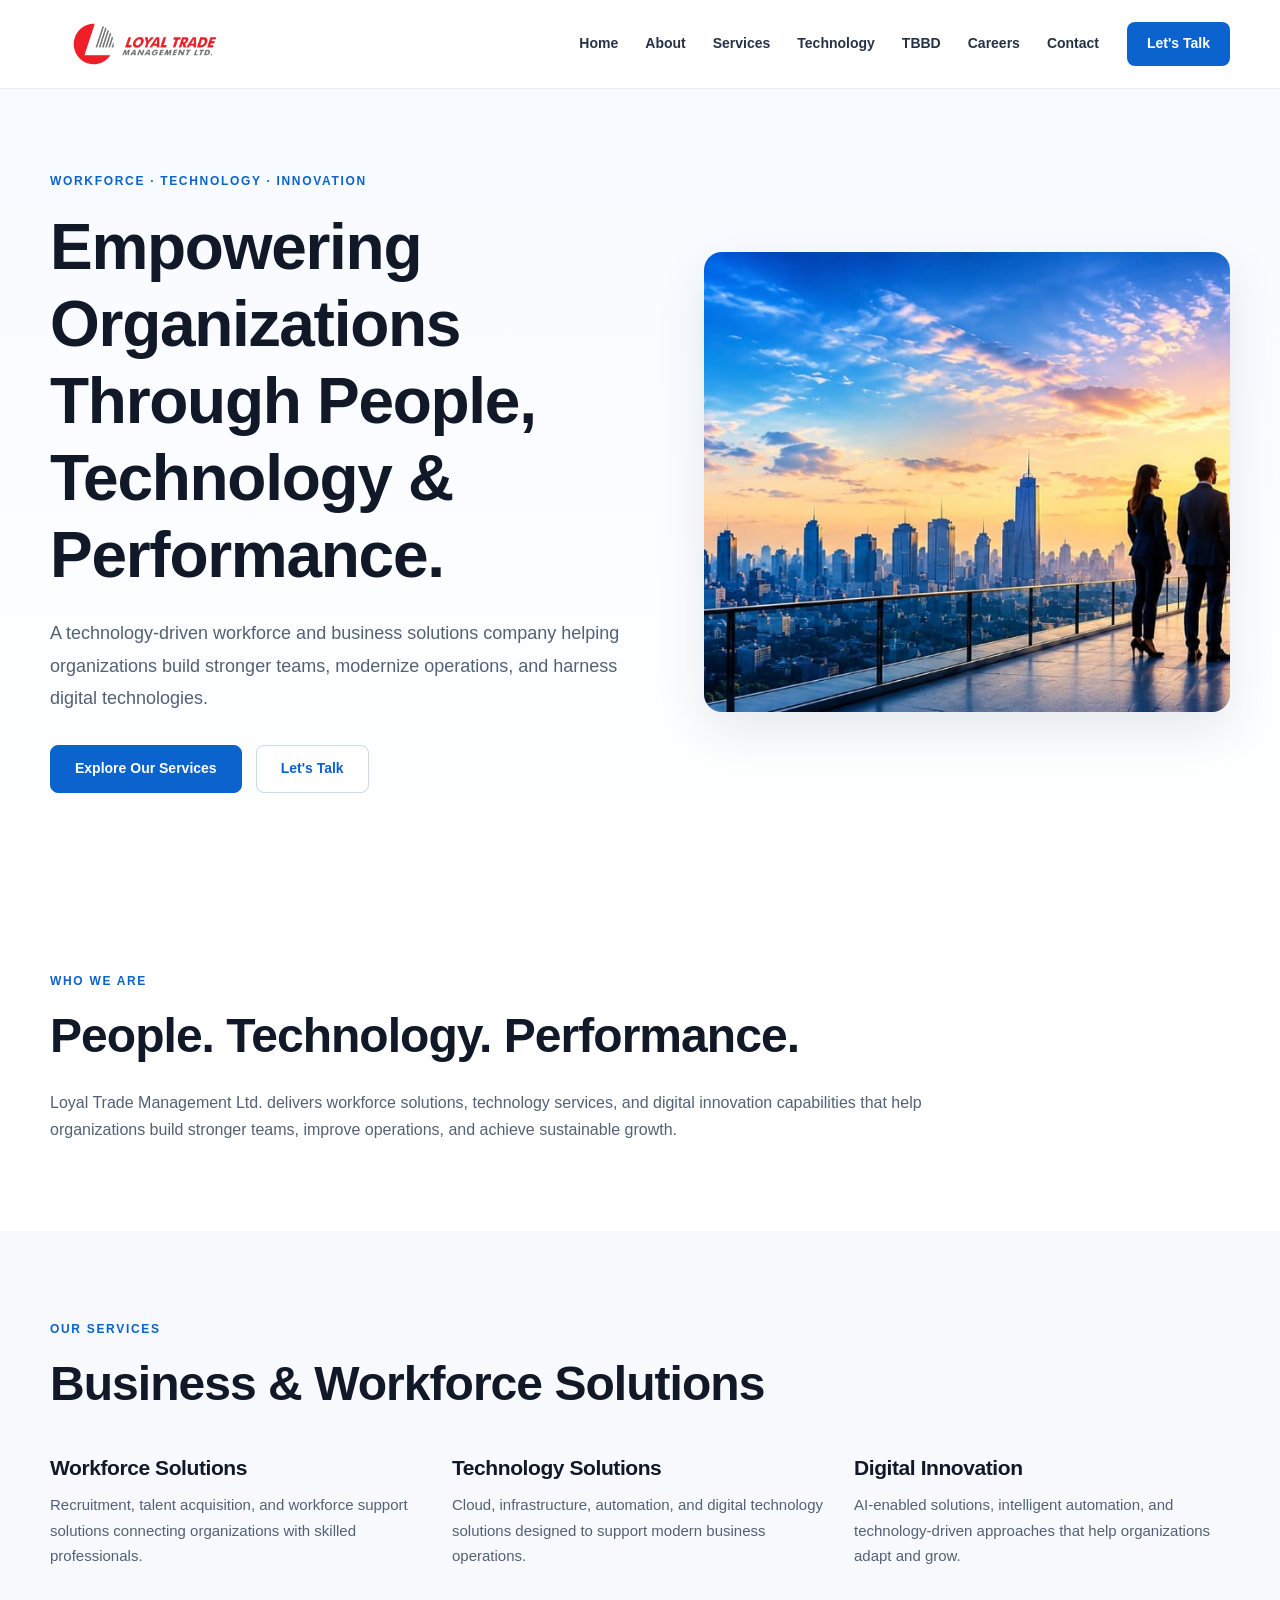
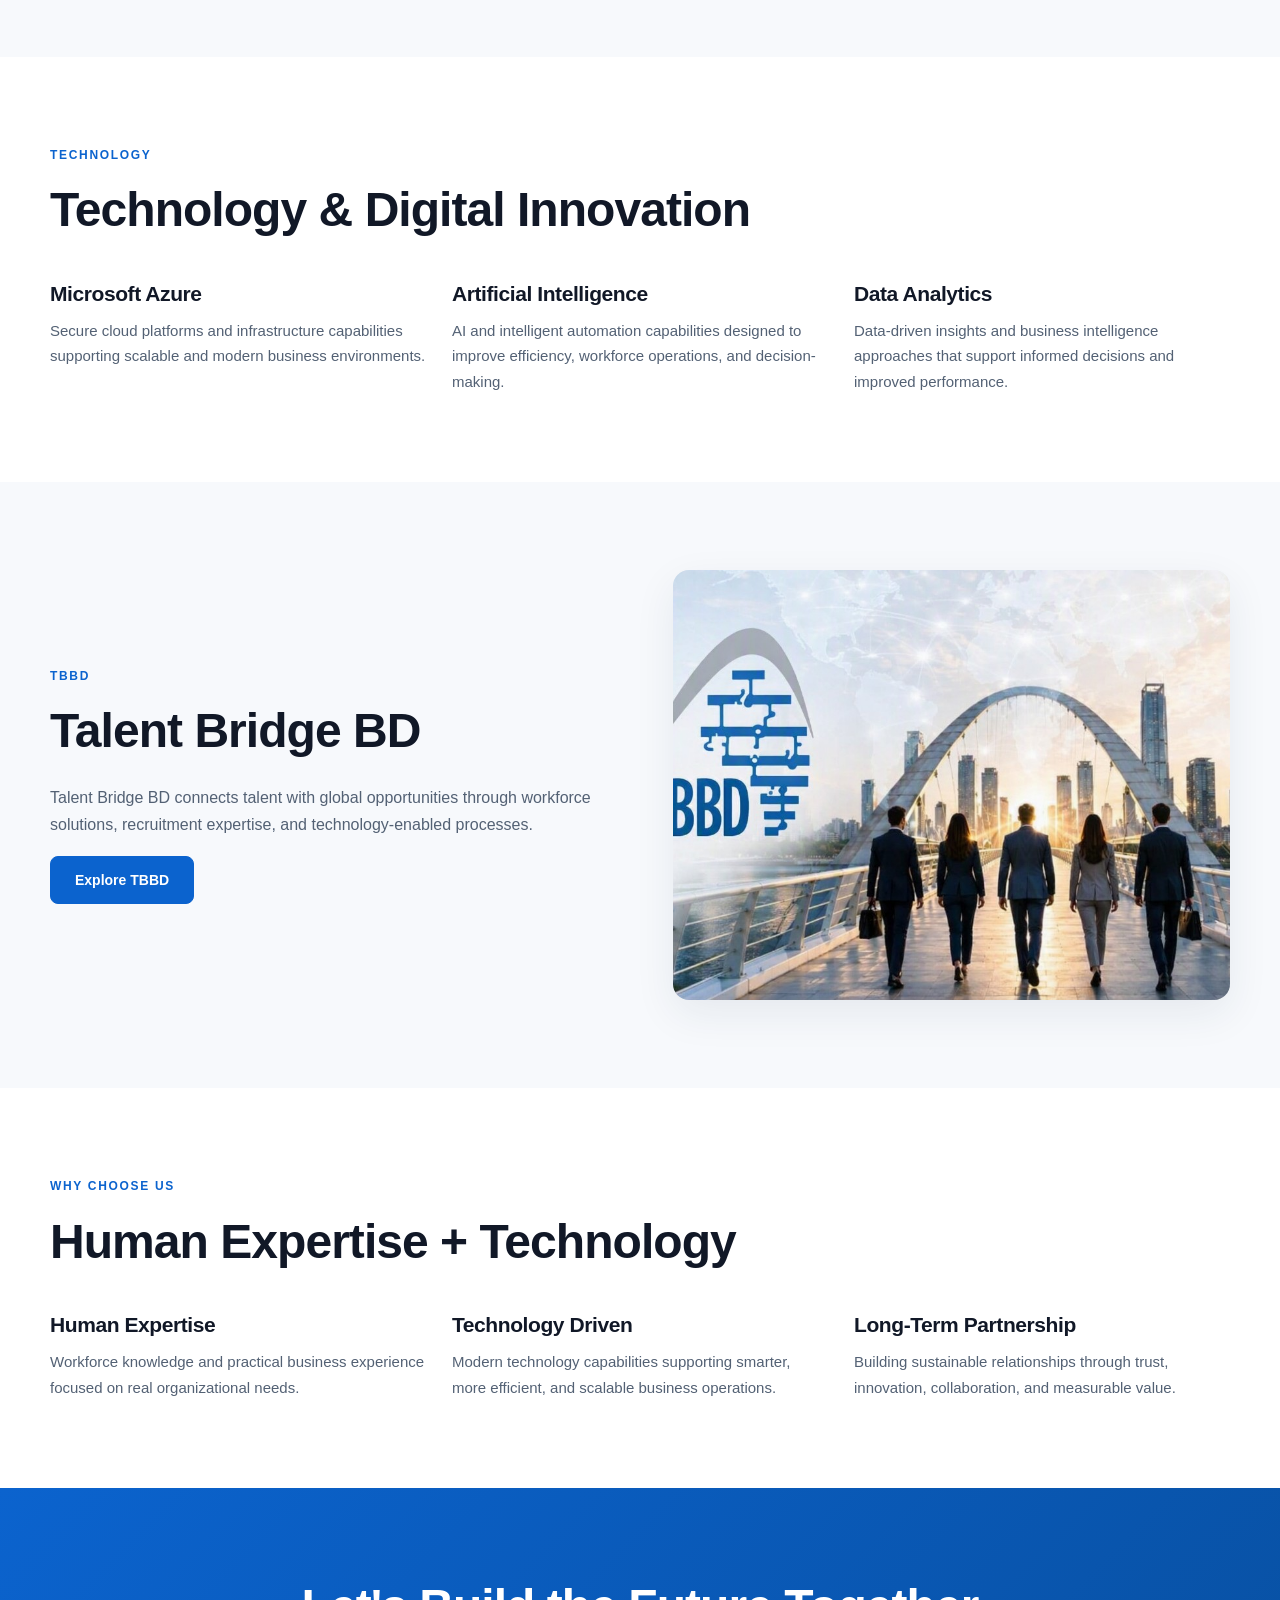
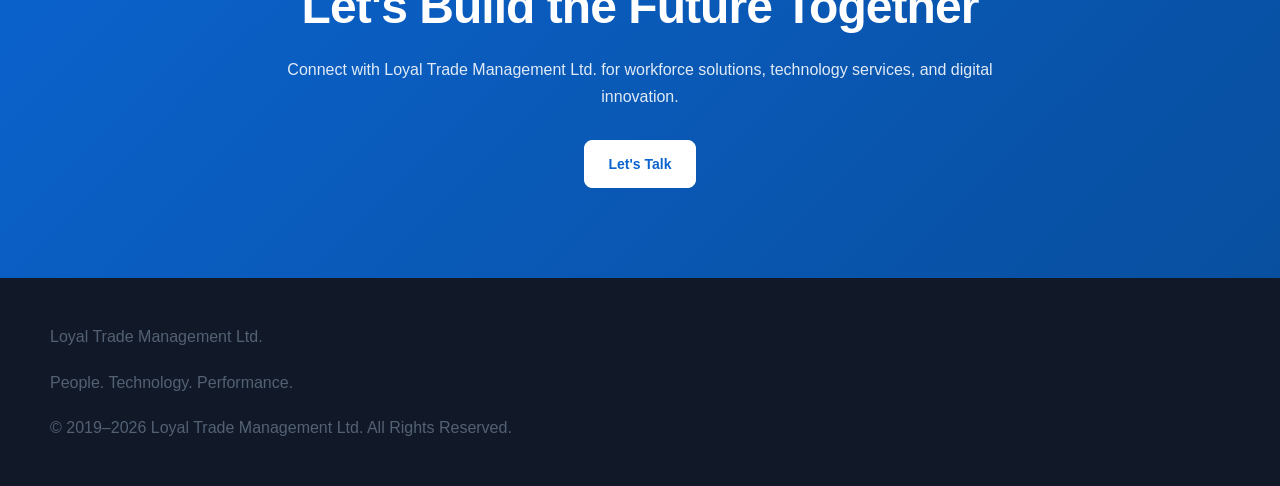
==== index.html @ e6254b2e "Update hero image source in index.html - Replaced legacy hero image reference with the new assets di" ====
<!DOCTYPE html>
<html lang="en">

<head>

<meta charset="UTF-8">
<meta name="viewport" content="width=device-width, initial-scale=1.0">

<title>Loyal Trade Management Ltd. | People. Technology. Performance.</title>

<meta
    name="description"
    content="Loyal Trade Management Ltd. delivers workforce solutions, technology services, and digital innovation capabilities that help organizations build stronger teams, modernize operations, and achieve sustainable growth."
>

<link rel="stylesheet" href="styles.css">

</head>


<body>


<header class="site-header">

<div class="container nav-container">


<a href="index.html" class="brand">

<img
    src="assets/logo-transparent.png"
    alt="Loyal Trade Management Ltd."
    class="brand-logo"
>

</a>


<nav class="main-nav">

<a href="index.html">Home</a>

<a href="about.html">About</a>

<a href="services.html">Services</a>

<a href="technology.html">Technology</a>

<a href="tbbd.html">TBBD</a>

<a href="careers.html">Careers</a>

<a href="contact.html">Contact</a>

</nav>


<a href="contact.html" class="nav-button">
Let's Talk
</a>


</div>

</header>



<main>



<!-- =====================================================
     HERO
===================================================== -->

<section class="hero">

<div class="container hero-container">


<div class="hero-content">


<p class="eyebrow">
WORKFORCE · TECHNOLOGY · INNOVATION
</p>


<h1>
Empowering Organizations Through People, Technology & Performance.
</h1>


<p>
A technology-driven workforce and business solutions company helping organizations build stronger teams, modernize operations, and harness digital technologies.
</p>


<div class="button-group">


<a
    href="services.html"
    class="button primary-button"
>
Explore Our Services
</a>


<a
    href="contact.html"
    class="button secondary-button"
>
Let's Talk
</a>


</div>


</div>



<div class="hero-image">


<img
    src="assets/home/home-banner.jpg"
    alt="Technology and global business"
>


</div>


</div>

</section>



<!-- =====================================================
     WHO WE ARE
===================================================== -->

<section class="section">

<div class="container">


<p class="section-label">
WHO WE ARE
</p>


<h2>
People. Technology. Performance.
</h2>


<p>
Loyal Trade Management Ltd. delivers workforce solutions, technology services, and digital innovation capabilities that help organizations build stronger teams, improve operations, and achieve sustainable growth.
</p>


</div>

</section>



<!-- =====================================================
     SERVICES
===================================================== -->

<section class="section light-section">

<div class="container">


<p class="section-label">
OUR SERVICES
</p>


<h2>
Business & Workforce Solutions
</h2>


<div class="content-grid">


<div>

<h3>
Workforce Solutions
</h3>


<p>
Recruitment, talent acquisition, and workforce support solutions connecting organizations with skilled professionals.
</p>


</div>



<div>

<h3>
Technology Solutions
</h3>


<p>
Cloud, infrastructure, automation, and digital technology solutions designed to support modern business operations.
</p>


</div>



<div>

<h3>
Digital Innovation
</h3>


<p>
AI-enabled solutions, intelligent automation, and technology-driven approaches that help organizations adapt and grow.
</p>


</div>


</div>


</div>

</section>



<!-- =====================================================
     TECHNOLOGY
===================================================== -->

<section class="section">

<div class="container">


<p class="section-label">
TECHNOLOGY
</p>


<h2>
Technology & Digital Innovation
</h2>


<div class="content-grid">


<div>

<h3>
Microsoft Azure
</h3>


<p>
Secure cloud platforms and infrastructure capabilities supporting scalable and modern business environments.
</p>


</div>



<div>

<h3>
Artificial Intelligence
</h3>


<p>
AI and intelligent automation capabilities designed to improve efficiency, workforce operations, and decision-making.
</p>


</div>



<div>

<h3>
Data Analytics
</h3>


<p>
Data-driven insights and business intelligence approaches that support informed decisions and improved performance.
</p>


</div>


</div>


</div>

</section>



<!-- =====================================================
     TBBD
===================================================== -->

<section class="section light-section">

<div class="container two-column">


<div>


<p class="section-label">
TBBD
</p>


<h2>
Talent Bridge BD
</h2>


<p>
Talent Bridge BD connects talent with global opportunities through workforce solutions, recruitment expertise, and technology-enabled processes.
</p>


<a
    href="tbbd.html"
    class="button primary-button"
>
Explore TBBD
</a>


</div>



<div class="image-card">


<img
    src="assets/TBBD.jpeg"
    alt="Talent Bridge BD workforce ecosystem"
>


</div>


</div>

</section>



<!-- =====================================================
     WHY CHOOSE US
===================================================== -->

<section class="section">

<div class="container">


<p class="section-label">
WHY CHOOSE US
</p>


<h2>
Human Expertise + Technology
</h2>


<div class="content-grid">


<div>

<h3>
Human Expertise
</h3>


<p>
Workforce knowledge and practical business experience focused on real organizational needs.
</p>


</div>



<div>

<h3>
Technology Driven
</h3>


<p>
Modern technology capabilities supporting smarter, more efficient, and scalable business operations.
</p>


</div>



<div>

<h3>
Long-Term Partnership
</h3>


<p>
Building sustainable relationships through trust, innovation, collaboration, and measurable value.
</p>


</div>


</div>


</div>

</section>



<!-- =====================================================
     CTA
===================================================== -->

<section class="cta-section">

<div class="container">


<h2>
Let's Build the Future Together
</h2>


<p>
Connect with Loyal Trade Management Ltd. for workforce solutions, technology services, and digital innovation.
</p>


<a
    href="contact.html"
    class="button primary-button"
>
Let's Talk
</a>


</div>

</section>



</main>



<!-- =====================================================
     FOOTER
===================================================== -->

<footer class="site-footer">

<div class="container">


<p>
Loyal Trade Management Ltd.
</p>


<p>
People. Technology. Performance.
</p>


<p>
©️ 2019–2026 Loyal Trade Management Ltd. All Rights Reserved.
</p>


</div>

</footer>


</body>

</html>
---- styles.css ----
/* =========================================================
   LOYAL TRADE MANAGEMENT LTD.
   FINAL WEBSITE STYLESHEET
   People. Technology. Performance.
========================================================= */


/* =========================================================
   RESET
========================================================= */

* {
    margin: 0;
    padding: 0;
    box-sizing: border-box;
}


html {
    scroll-behavior: smooth;
}


body {
    font-family: "Manrope", Arial, sans-serif;
    color: #172033;
    background: #ffffff;
    line-height: 1.7;
    font-size: 16px;
}


img {
    display: block;
    max-width: 100%;
}


a {
    color: inherit;
    text-decoration: none;
}


button,
input,
select,
textarea {
    font: inherit;
}


/* =========================================================
   GLOBAL CONTAINER
========================================================= */

.container {
    width: min(1180px, calc(100% - 48px));
    margin: 0 auto;
}


/* =========================================================
   HEADER
========================================================= */

.site-header {
    width: 100%;
    background: #ffffff;
    border-bottom: 1px solid #e8edf3;
    position: relative;
    z-index: 1000;
}


.nav-container {
    min-height: 82px;
    display: flex;
    align-items: center;
    justify-content: space-between;
    gap: 28px;
}


.brand {
    display: inline-flex;
    align-items: center;
    flex-shrink: 0;
}


.brand-logo {
    width: 190px;
    height: auto;
}


.main-nav {
    display: flex;
    align-items: center;
    justify-content: center;
    gap: 27px;
    margin-left: auto;
}


.main-nav a {
    color: #263246;
    font-size: 14px;
    font-weight: 600;
    transition:
        color 0.2s ease,
        opacity 0.2s ease;
}


.main-nav a:hover {
    color: #0b63ce;
}


.main-nav a[aria-current="page"] {
    color: #0b63ce;
}


/* =========================================================
   NAV BUTTON
========================================================= */

.nav-button {
    display: inline-flex;
    align-items: center;
    justify-content: center;
    min-height: 44px;
    padding: 0 20px;
    border-radius: 8px;
    background: #0b63ce;
    color: #ffffff !important;
    font-size: 14px;
    font-weight: 700;
    white-space: nowrap;
    transition:
        background 0.2s ease,
        transform 0.2s ease;
}


.nav-button:hover {
    background: #084f9f;
    transform: translateY(-1px);
}


/* =========================================================
   TYPOGRAPHY
========================================================= */

h1,
h2,
h3 {
    color: #111827;
    line-height: 1.2;
    letter-spacing: -0.02em;
}


h1 {
    font-size: clamp(42px, 5vw, 68px);
    font-weight: 700;
}


h2 {
    font-size: clamp(32px, 4vw, 48px);
    font-weight: 700;
    margin-bottom: 24px;
}


h3 {
    font-size: 21px;
    font-weight: 700;
    margin-bottom: 12px;
}


p {
    color: #536174;
    margin-bottom: 18px;
}


p:last-child {
    margin-bottom: 0;
}


.eyebrow,
.section-label {
    color: #0b63ce;
    font-size: 12px;
    font-weight: 800;
    letter-spacing: 0.14em;
    text-transform: uppercase;
}


.eyebrow {
    margin-bottom: 18px;
}


.section-label {
    margin-bottom: 16px;
}


.intro-text {
    max-width: 760px;
    font-size: 19px;
    line-height: 1.8;
}


/* =========================================================
   BUTTONS
========================================================= */

.button-group {
    display: flex;
    flex-wrap: wrap;
    align-items: center;
    gap: 14px;
    margin-top: 30px;
}


.button,
.primary-button,
.secondary-button {
    display: inline-flex;
    align-items: center;
    justify-content: center;
    min-height: 48px;
    padding: 0 24px;
    border-radius: 8px;
    font-size: 14px;
    font-weight: 700;
    line-height: 1.2;
    cursor: pointer;
    transition:
        background 0.2s ease,
        color 0.2s ease,
        border-color 0.2s ease,
        transform 0.2s ease;
}


.primary-button {
    background: #0b63ce;
    color: #ffffff;
    border: 1px solid #0b63ce;
}


.primary-button:hover {
    background: #084f9f;
    border-color: #084f9f;
    transform: translateY(-1px);
}


.secondary-button {
    background: #ffffff;
    color: #0b63ce;
    border: 1px solid #cbd8e8;
}


.secondary-button:hover {
    background: #f2f7fc;
    border-color: #0b63ce;
    transform: translateY(-1px);
}


/* =========================================================
   HERO
========================================================= */

.hero {
    padding: 82px 0 90px;
    background:
        linear-gradient(
            180deg,
            #f7faff 0%,
            #ffffff 100%
        );
}


.hero-container {
    min-height: 560px;
    display: grid;
    grid-template-columns: minmax(0, 1fr) minmax(420px, 0.9fr);
    align-items: center;
    gap: 70px;
}


.hero-content {
    max-width: 650px;
}


.hero-content h1 {
    margin-bottom: 24px;
}


.hero-content > p:not(.eyebrow) {
    max-width: 650px;
    font-size: 18px;
    line-height: 1.8;
}


.hero-image {
    width: 100%;
    overflow: hidden;
    border-radius: 18px;
    background: #edf3f9;
    box-shadow: 0 18px 50px rgba(21, 45, 75, 0.10);
}


.hero-image img {
    width: 100%;
    height: 460px;
    object-fit: cover;
}


/* =========================================================
   PAGE HERO
========================================================= */

.page-hero {
    padding: 105px 0;
    background:
        linear-gradient(
            135deg,
            #f3f8fd 0%,
            #ffffff 65%
        );
    border-bottom: 1px solid #e7edf4;
}


.page-hero h1 {
    max-width: 850px;
    margin-bottom: 22px;
}


/* =========================================================
   SERVICES BANNER
========================================================= */

.services-banner {
    min-height: 390px;
    display: flex;
    align-items: center;
}


/* =========================================================
   SECTIONS
========================================================= */

.section {
    padding: 88px 0;
}


.light-section {
    background: #f7f9fc;
}


.section > .container > h2,
.section > .container > p {
    max-width: 900px;
}


.section > .container > h2 {
    margin-bottom: 24px;
}


.section > .container > h2 + p {
    margin-top: 0;
}


/* =========================================================
   TWO COLUMN
========================================================= */

.two-column {
    display: grid;
    grid-template-columns: minmax(0, 1fr) minmax(0, 1fr);
    gap: 65px;
    align-items: center;
}


/* =========================================================
   CONTENT GRID
========================================================= */

.content-grid {
    display: grid;
    grid-template-columns: repeat(3, minmax(0, 1fr));
    gap: 26px;
    margin-top: 42px;
}


.content-grid > div {
    min-width: 0;
}


.content-grid p {
    font-size: 15px;
}


/* =========================================================
   CARDS
========================================================= */

.cards {
    display: grid;
    grid-template-columns: repeat(3, minmax(0, 1fr));
    gap: 26px;
    margin-top: 40px;
}


.card {
    padding: 30px;
    background: #ffffff;
    border: 1px solid #e5eaf0;
    border-radius: 14px;
    box-shadow: 0 8px 25px rgba(30, 50, 75, 0.05);
}


.light-section .card {
    background: #ffffff;
}


.card h3 {
    margin-bottom: 14px;
}


.card p {
    font-size: 15px;
}


/* =========================================================
   LISTS
========================================================= */

ul {
    margin: 20px 0 0 20px;
    padding: 0;
}


li {
    margin-bottom: 8px;
    color: #536174;
    line-height: 1.6;
}


/* =========================================================
   IMAGE CARD
========================================================= */

.image-card {
    overflow: hidden;
    border-radius: 16px;
    background: #edf3f9;
    box-shadow: 0 14px 40px rgba(21, 45, 75, 0.08);
}


.image-card img {
    width: 100%;
    height: 430px;
    object-fit: cover;
}


/* =========================================================
   NETWORKING IMAGE
========================================================= */

.networking-image {
    width: 100%;
    margin: 40px 0 45px;
    padding: 24px;
    background: #ffffff;
    border: 1px solid #e5eaf0;
    border-radius: 16px;
    overflow: hidden;
}


.networking-image img {
    width: 100%;
    max-height: 560px;
    object-fit: contain;
    margin: 0 auto;
}


/* =========================================================
   TECHNOLOGY PAGE
========================================================= */

.hero-image img[src*="technology"] {
    object-position: center;
}


.two-column .content-grid {
    margin-top: 0;
}


/* =========================================================
   TBBD PAGE
========================================================= */

.hero-image img[src*="tbbd"] {
    object-position: center;
}


.image-card img[src*="ou"] {
    object-fit: contain;
    padding: 18px;
    background: #f4f7fa;
}


/* =========================================================
   CONTACT FORM
========================================================= */

form {
    max-width: 760px;
    margin-top: 35px;
}


form p {
    margin-bottom: 8px;
}


form label {
    color: #263246;
    font-size: 14px;
    font-weight: 700;
}


input,
select,
textarea {
    width: 100%;
    padding: 14px 16px;
    margin-bottom: 20px;
    border: 1px solid #d5dde7;
    border-radius: 8px;
    background: #ffffff;
    color: #172033;
    outline: none;
    transition:
        border-color 0.2s ease,
        box-shadow 0.2s ease;
}


input,
select {
    min-height: 50px;
}


textarea {
    min-height: 160px;
    resize: vertical;
}


input::placeholder,
textarea::placeholder {
    color: #8a96a6;
}


input:focus,
select:focus,
textarea:focus {
    border-color: #0b63ce;
    box-shadow: 0 0 0 3px rgba(11, 99, 206, 0.10);
}


/* =========================================================
   CTA
========================================================= */

.cta-section {
    padding: 90px 0;
    background:
        linear-gradient(
            135deg,
            #0b63ce 0%,
            #084f9f 100%
        );
    text-align: center;
}


.cta-section h2 {
    color: #ffffff;
    max-width: 800px;
    margin: 0 auto 20px;
}


.cta-section p {
    max-width: 760px;
    margin: 0 auto 30px;
    color: rgba(255, 255, 255, 0.88);
}


.cta-section .primary-button {
    background: #ffffff;
    color: #0b63ce;
    border-color: #ffffff;
}


.cta-section .primary-button:hover {
    background: #f1f6fb;
    border-color: #f1f6fb;
}


/* =========================================================
   FOOTER
========================================================= */

.site-footer {
    padding: 45px 0;
    background: #111827;
}


.footer-bottom {
    text-align: center;
}


.footer-bottom p {
    color: #aeb8c6;
    font-size: 14px;
    margin-bottom: 8px;
}


.footer-bottom p:first-child {
    color: #ffffff;
    font-weight: 700;
}


.footer-bottom a {
    color: #c9d4e1;
    transition: color 0.2s ease;
}


.footer-bottom a:hover {
    color: #ffffff;
}


/* =========================================================
   CONTACT / GENERAL FOOTER SUPPORT
========================================================= */

.site-footer a {
    text-decoration: none;
}


.site-footer a:hover {
    text-decoration: underline;
}


/* =========================================================
   RESPONSIVE — TABLET
========================================================= */

@media (max-width: 1050px) {

    .nav-container {
        gap: 18px;
    }


    .main-nav {
        gap: 18px;
    }


    .main-nav a {
        font-size: 13px;
    }


    .hero-container {
        grid-template-columns: minmax(0, 1fr) minmax(360px, 0.9fr);
        gap: 45px;
    }


    .hero-image img {
        height: 410px;
    }


    .content-grid,
    .cards {
        grid-template-columns: repeat(2, minmax(0, 1fr));
    }

}


/* =========================================================
   RESPONSIVE — MOBILE
========================================================= */

@media (max-width: 800px) {

    .container {
        width: min(100% - 32px, 680px);
    }


    .nav-container {
        min-height: auto;
        padding: 18px 0;
        flex-wrap: wrap;
        justify-content: center;
    }


    .brand {
        width: 100%;
        justify-content: center;
    }


    .brand-logo {
        width: 175px;
    }


    .main-nav {
        width: 100%;
        display: flex;
        flex-wrap: wrap;
        justify-content: center;
        gap: 12px 18px;
        margin-left: 0;
    }


    .main-nav a {
        font-size: 13px;
    }


    .nav-button {
        width: auto;
        margin-top: 4px;
    }


    h1 {
        font-size: clamp(36px, 10vw, 52px);
    }


    h2 {
        font-size: clamp(29px, 8vw, 40px);
    }


    .hero {
        padding: 65px 0 70px;
    }


    .hero-container {
        min-height: auto;
        grid-template-columns: 1fr;
        gap: 40px;
    }


    .hero-content {
        max-width: none;
    }


    .hero-content > p:not(.eyebrow) {
        font-size: 16px;
    }


    .hero-image img {
        height: 340px;
    }


    .page-hero {
        padding: 75px 0;
    }


    .section {
        padding: 70px 0;
    }


    .two-column {
        grid-template-columns: 1fr;
        gap: 40px;
    }


    .content-grid,
    .cards {
        grid-template-columns: 1fr;
        gap: 22px;
        margin-top: 32px;
    }


    .image-card img {
        height: 350px;
    }


    .networking-image {
        margin: 30px 0 35px;
        padding: 14px;
    }


    .cta-section {
        padding: 70px 0;
    }

}


/* =========================================================
   RESPONSIVE — SMALL MOBILE
========================================================= */

@media (max-width: 520px) {

    .container {
        width: min(100% - 24px, 680px);
    }


    .nav-container {
        gap: 14px;
    }


    .main-nav {
        gap: 10px 14px;
    }


    .main-nav a {
        font-size: 12px;
    }


    .nav-button {
        width: 100%;
    }


    .hero {
        padding: 52px 0 60px;
    }


    .hero-image img {
        height: 270px;
    }


    .page-hero {
        padding: 60px 0;
    }


    .section {
        padding: 58px 0;
    }


    .button-group {
        flex-direction: column;
        align-items: stretch;
    }


    .button,
    .primary-button,
    .secondary-button {
        width: 100%;
    }


    .image-card img {
        height: 280px;
    }


    .networking-image {
        padding: 10px;
    }


    .card {
        padding: 24px;
    }


    .cta-section {
        padding: 60px 0;
    }

}


/* =========================================================
   ACCESSIBILITY
========================================================= */

:focus-visible {
    outline: 3px solid rgba(11, 99, 206, 0.35);
    outline-offset: 3px;
}


/* =========================================================
   REDUCED MOTION
========================================================= */

@media (prefers-reduced-motion: reduce) {

    html {
        scroll-behavior: auto;
    }


    *,
    *::before,
    *::after {
        transition: none !important;
    }

}
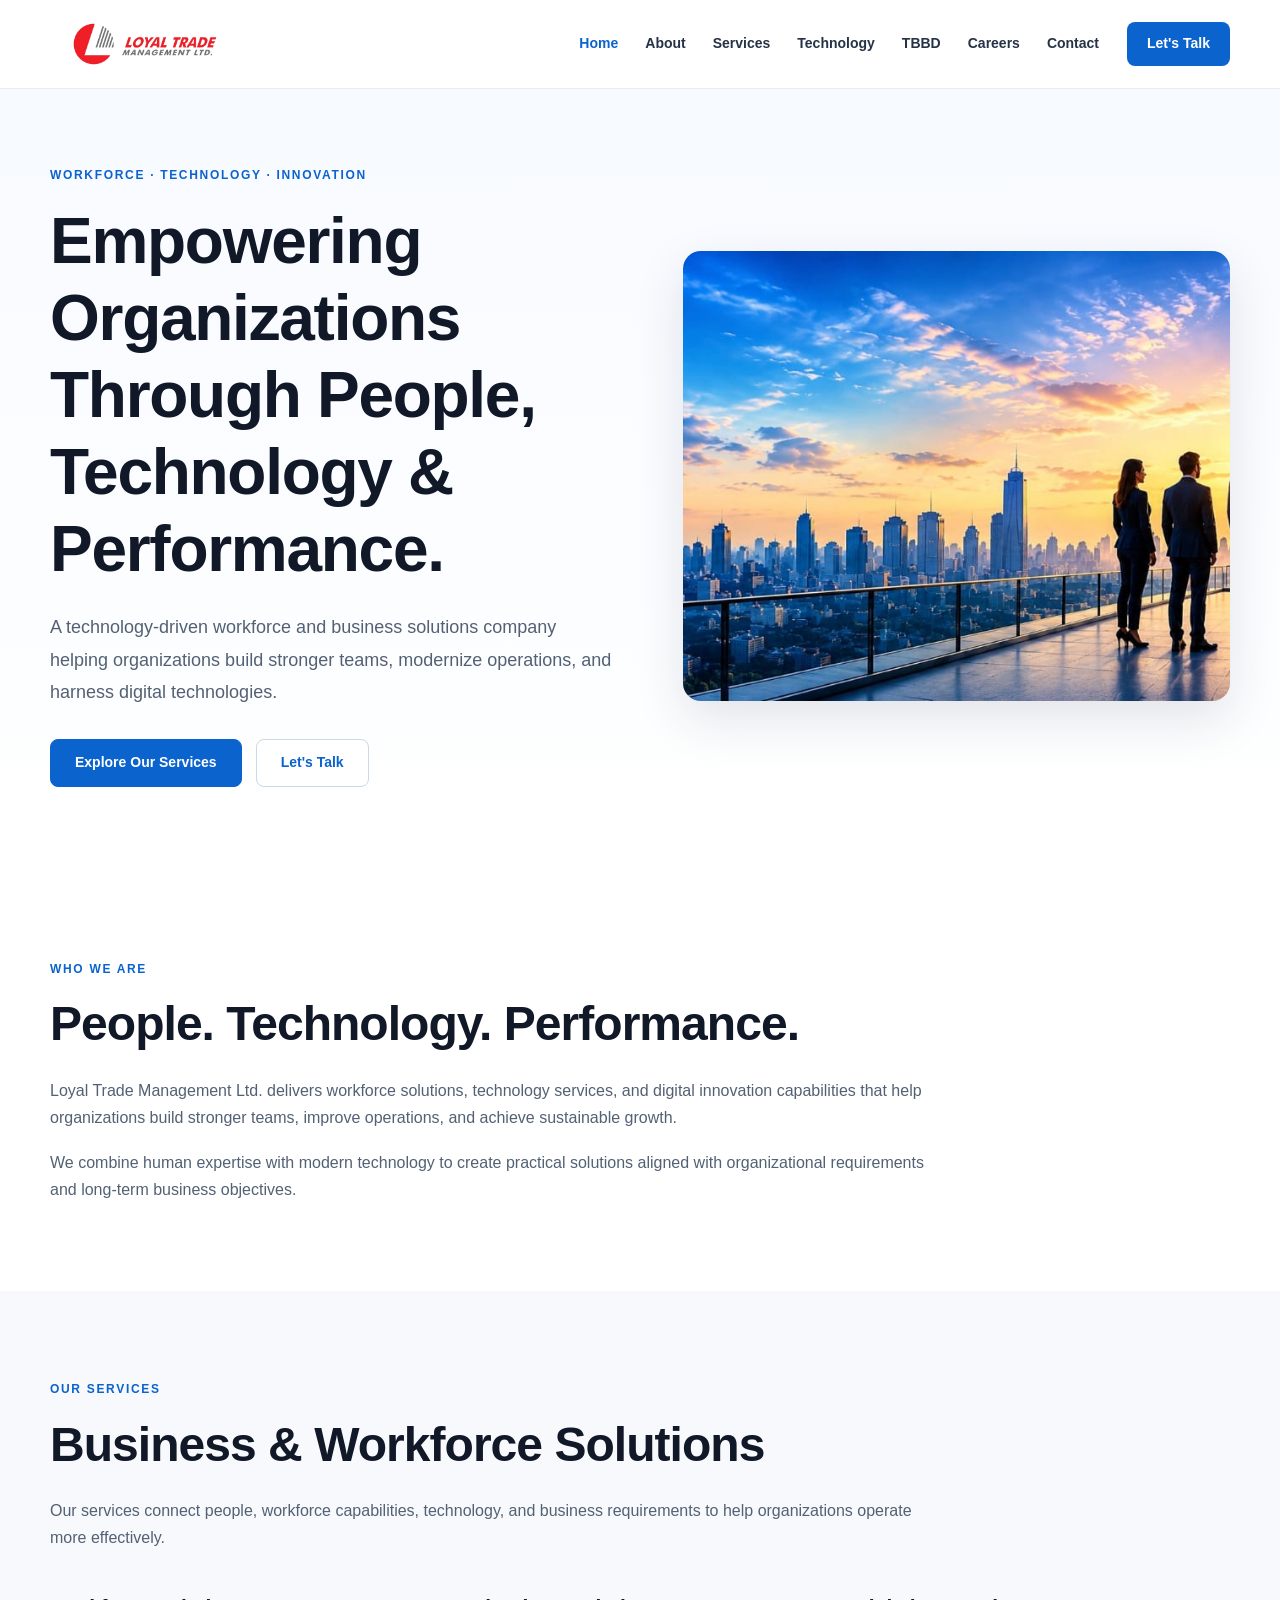
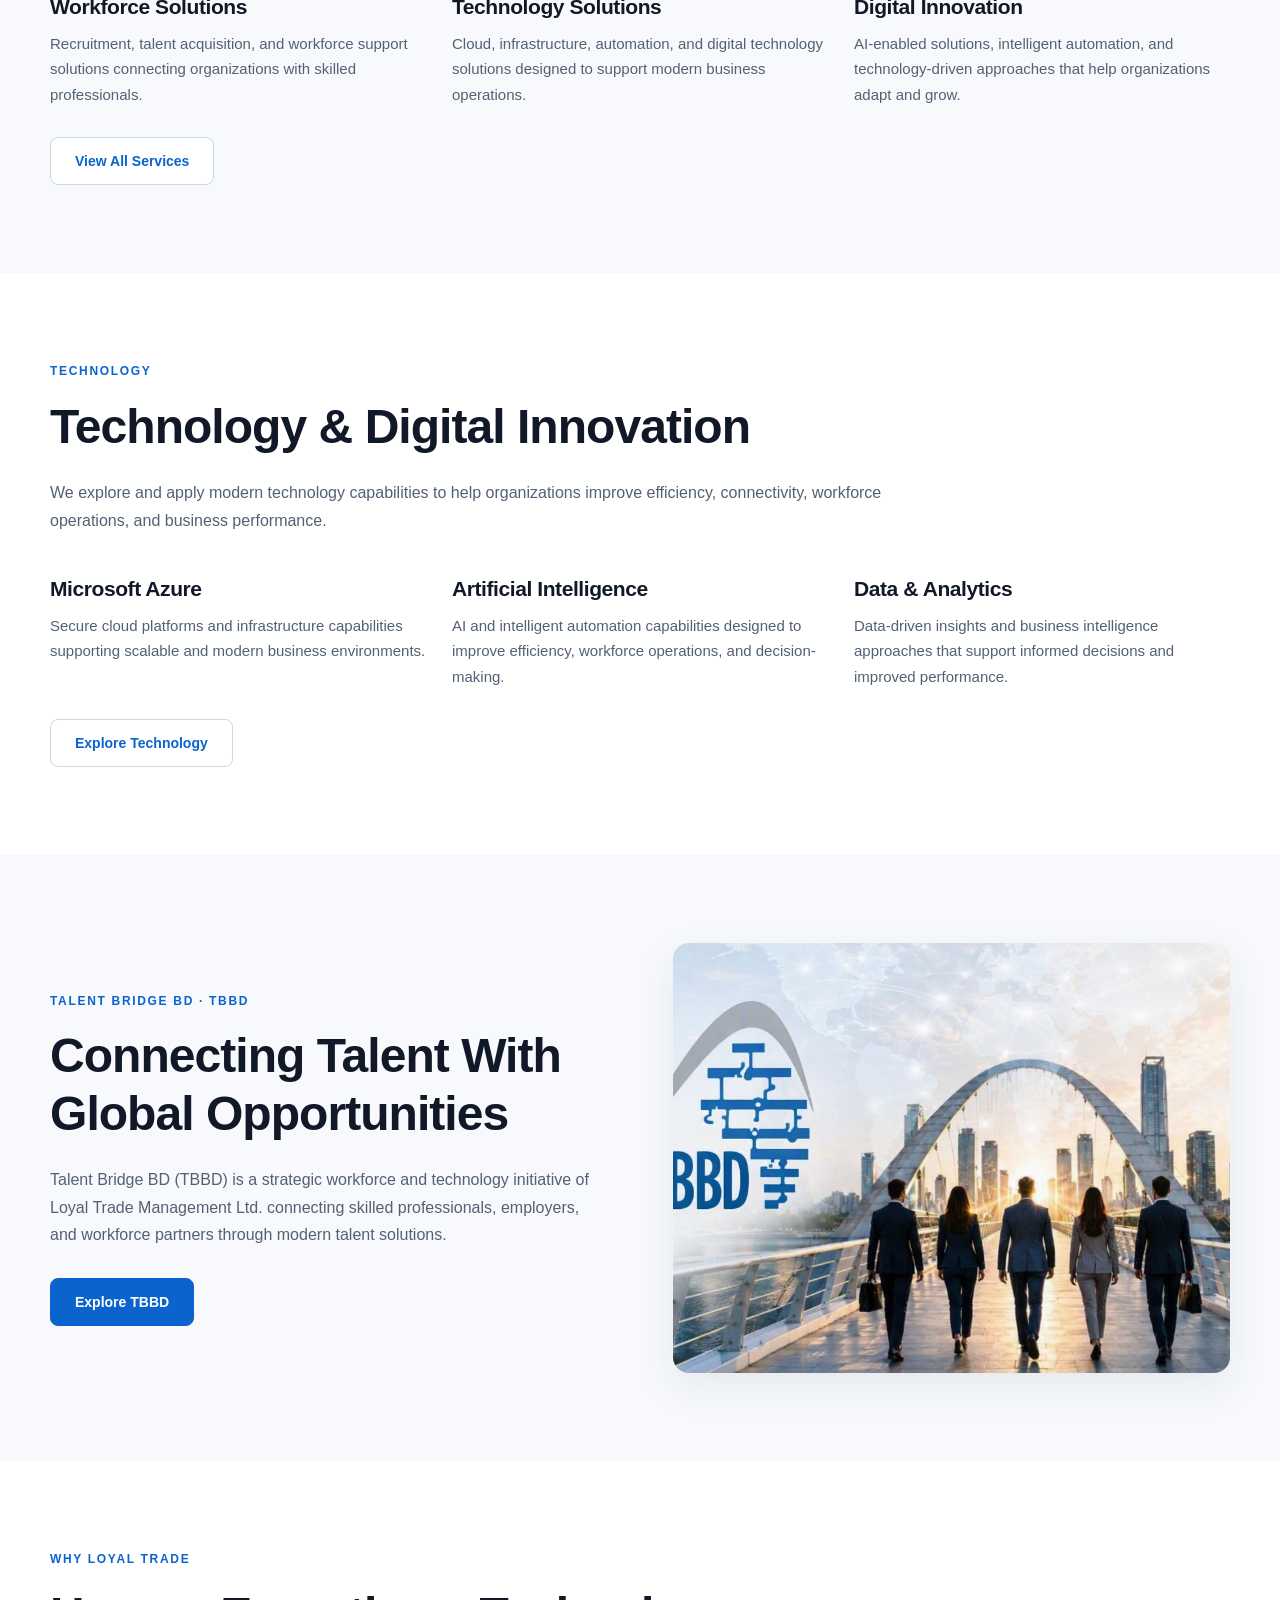
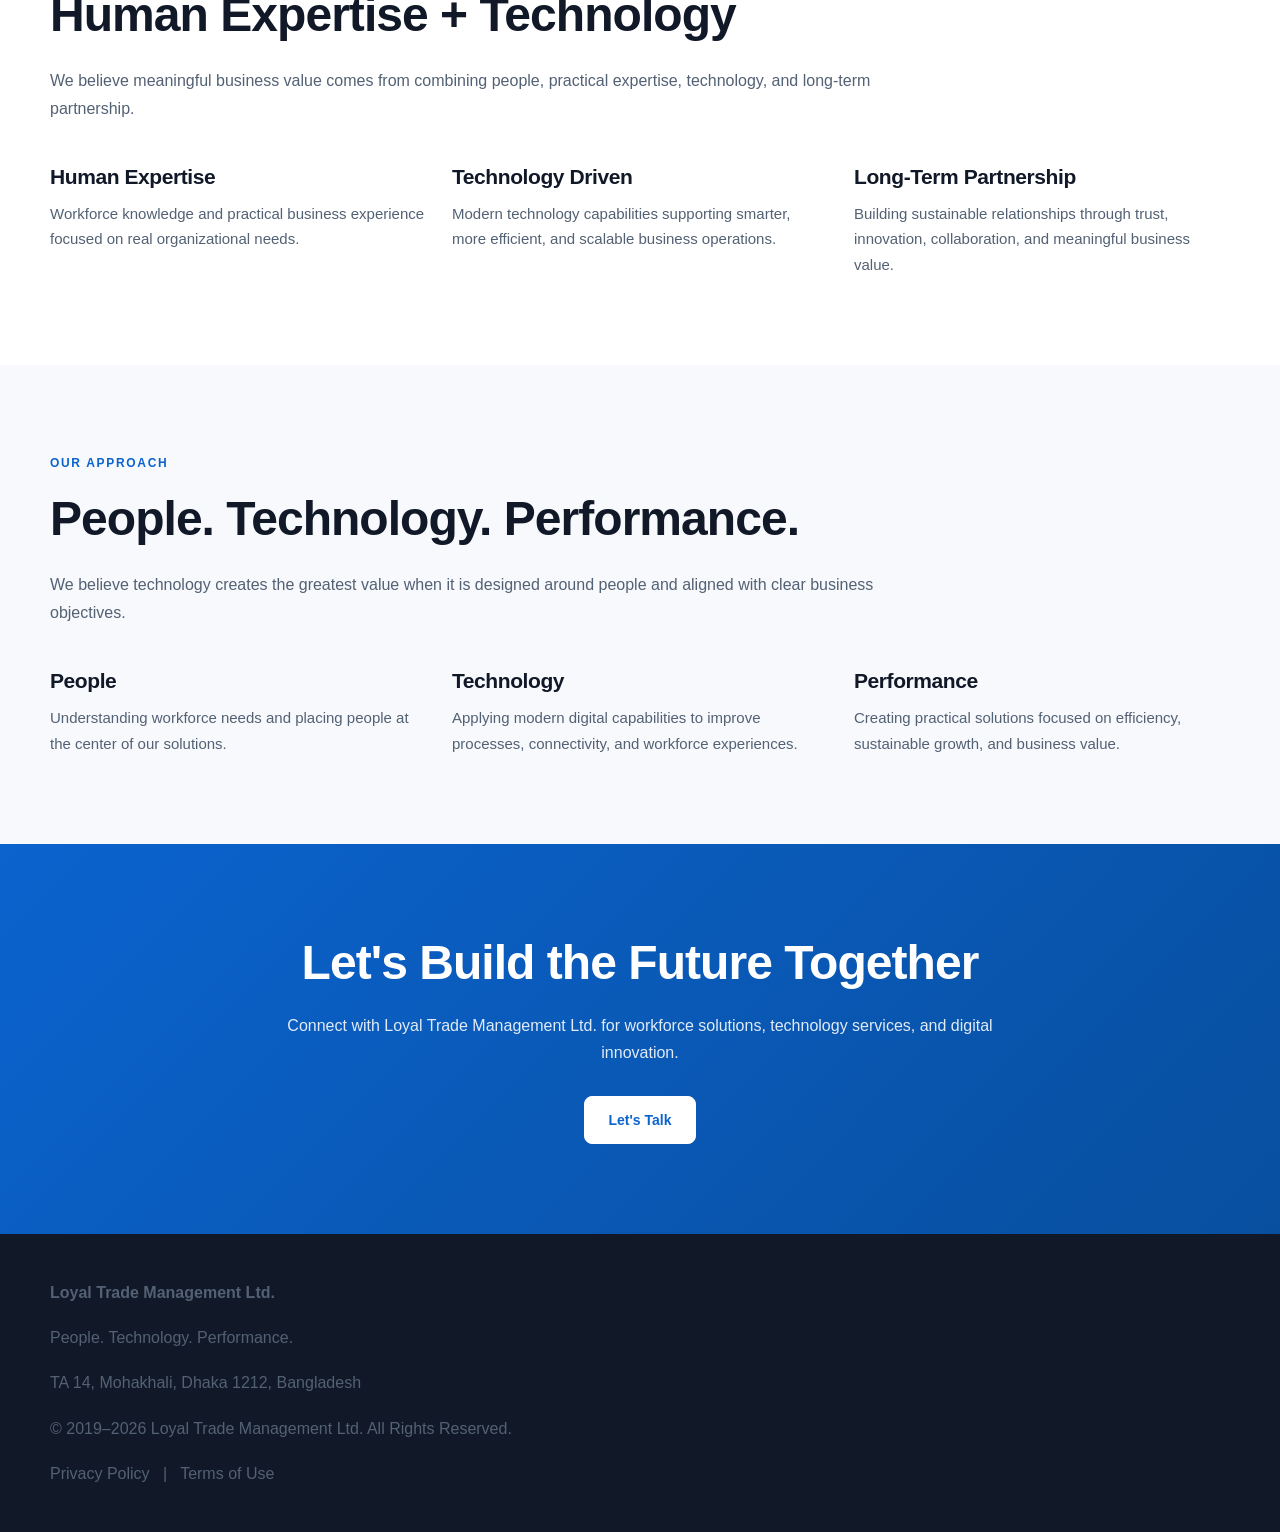
==== commit 4783ac71: "Update homepage and website styles" ====
--- a/index.html
+++ b/index.html
@@ -3,17 +3,36 @@
 
 <head>
 
-<meta charset="UTF-8">
-<meta name="viewport" content="width=device-width, initial-scale=1.0">
-
-<title>Loyal Trade Management Ltd. | People. Technology. Performance.</title>
-
-<meta
-    name="description"
-    content="Loyal Trade Management Ltd. delivers workforce solutions, technology services, and digital innovation capabilities that help organizations build stronger teams, modernize operations, and achieve sustainable growth."
->
-
-<link rel="stylesheet" href="styles.css">
+    <meta charset="UTF-8">
+
+    <meta
+        name="viewport"
+        content="width=device-width, initial-scale=1.0"
+    >
+
+    <meta
+        name="description"
+        content="Loyal Trade Management Ltd. delivers workforce solutions, technology services, and digital innovation capabilities that help organizations build stronger teams, modernize operations, and achieve sustainable growth."
+    >
+
+    <meta
+        name="author"
+        content="Loyal Trade Management Ltd."
+    >
+
+    <meta
+        name="robots"
+        content="index, follow"
+    >
+
+    <title>
+        Loyal Trade Management Ltd. | People. Technology. Performance.
+    </title>
+
+    <link
+        rel="stylesheet"
+        href="styles.css"
+    >
 
 </head>
 
@@ -21,510 +40,734 @@
 <body>
 
 
+<!-- =========================================================
+     HEADER
+========================================================= -->
+
 <header class="site-header">
 
-<div class="container nav-container">
-
-
-<a href="index.html" class="brand">
-
-<img
-    src="assets/logo-transparent.png"
-    alt="Loyal Trade Management Ltd."
-    class="brand-logo"
->
-
-</a>
-
-
-<nav class="main-nav">
-
-<a href="index.html">Home</a>
-
-<a href="about.html">About</a>
-
-<a href="services.html">Services</a>
-
-<a href="technology.html">Technology</a>
-
-<a href="tbbd.html">TBBD</a>
-
-<a href="careers.html">Careers</a>
-
-<a href="contact.html">Contact</a>
-
-</nav>
-
-
-<a href="contact.html" class="nav-button">
-Let's Talk
-</a>
-
-
-</div>
+    <div class="container nav-container">
+
+
+        <a
+            href="index.html"
+            class="brand"
+            aria-label="Loyal Trade Management Ltd. Home"
+        >
+
+            <img
+                src="assets/logo-transparent.png"
+                alt="Loyal Trade Management Ltd."
+                class="brand-logo"
+            >
+
+        </a>
+
+
+        <nav
+            class="main-nav"
+            aria-label="Main navigation"
+        >
+
+            <a
+                href="index.html"
+                aria-current="page"
+            >
+                Home
+            </a>
+
+            <a href="about.html">
+                About
+            </a>
+
+            <a href="services.html">
+                Services
+            </a>
+
+            <a href="technology.html">
+                Technology
+            </a>
+
+            <a href="tbbd.html">
+                TBBD
+            </a>
+
+            <a href="careers.html">
+                Careers
+            </a>
+
+            <a href="contact.html">
+                Contact
+            </a>
+
+        </nav>
+
+
+        <a
+            href="contact.html"
+            class="nav-button"
+        >
+            Let's Talk
+        </a>
+
+
+    </div>
 
 </header>
 
 
 
+<!-- =========================================================
+     MAIN CONTENT
+========================================================= -->
+
 <main>
 
 
-
-<!-- =====================================================
+<!-- =========================================================
      HERO
-===================================================== -->
+========================================================= -->
 
 <section class="hero">
 
-<div class="container hero-container">
-
-
-<div class="hero-content">
-
-
-<p class="eyebrow">
-WORKFORCE · TECHNOLOGY · INNOVATION
-</p>
-
-
-<h1>
-Empowering Organizations Through People, Technology & Performance.
-</h1>
-
-
-<p>
-A technology-driven workforce and business solutions company helping organizations build stronger teams, modernize operations, and harness digital technologies.
-</p>
-
-
-<div class="button-group">
-
-
-<a
-    href="services.html"
-    class="button primary-button"
->
-Explore Our Services
-</a>
-
-
-<a
-    href="contact.html"
-    class="button secondary-button"
->
-Let's Talk
-</a>
-
-
-</div>
-
-
-</div>
-
-
-
-<div class="hero-image">
-
-
-<img
-    src="assets/home/home-banner.jpg"
-    alt="Technology and global business"
->
-
-
-</div>
-
-
-</div>
+    <div class="container hero-container">
+
+
+        <div class="hero-content">
+
+
+            <p class="eyebrow">
+                WORKFORCE · TECHNOLOGY · INNOVATION
+            </p>
+
+
+            <h1>
+                Empowering Organizations Through People,
+                Technology &amp; Performance.
+            </h1>
+
+
+            <p>
+                A technology-driven workforce and business solutions
+                company helping organizations build stronger teams,
+                modernize operations, and harness digital technologies.
+            </p>
+
+
+            <div class="button-group">
+
+
+                <a
+                    href="services.html"
+                    class="button primary-button"
+                >
+                    Explore Our Services
+                </a>
+
+
+                <a
+                    href="contact.html"
+                    class="button secondary-button"
+                >
+                    Let's Talk
+                </a>
+
+
+            </div>
+
+
+        </div>
+
+
+
+        <div class="hero-image">
+
+            <img
+                src="assets/home/home-banner.jpg"
+                alt="Modern business professionals and technology representing workforce and digital innovation"
+            >
+
+        </div>
+
+
+    </div>
 
 </section>
 
 
 
-<!-- =====================================================
+<!-- =========================================================
      WHO WE ARE
-===================================================== -->
+========================================================= -->
 
 <section class="section">
 
-<div class="container">
-
-
-<p class="section-label">
-WHO WE ARE
-</p>
-
-
-<h2>
-People. Technology. Performance.
-</h2>
-
-
-<p>
-Loyal Trade Management Ltd. delivers workforce solutions, technology services, and digital innovation capabilities that help organizations build stronger teams, improve operations, and achieve sustainable growth.
-</p>
-
-
-</div>
+    <div class="container">
+
+
+        <p class="section-label">
+            WHO WE ARE
+        </p>
+
+
+        <h2>
+            People. Technology. Performance.
+        </h2>
+
+
+        <p>
+            Loyal Trade Management Ltd. delivers workforce solutions,
+            technology services, and digital innovation capabilities
+            that help organizations build stronger teams, improve
+            operations, and achieve sustainable growth.
+        </p>
+
+
+        <p>
+            We combine human expertise with modern technology to
+            create practical solutions aligned with organizational
+            requirements and long-term business objectives.
+        </p>
+
+
+    </div>
 
 </section>
 
 
 
-<!-- =====================================================
+<!-- =========================================================
      SERVICES
-===================================================== -->
+========================================================= -->
 
 <section class="section light-section">
 
-<div class="container">
-
-
-<p class="section-label">
-OUR SERVICES
-</p>
-
-
-<h2>
-Business & Workforce Solutions
-</h2>
-
-
-<div class="content-grid">
-
-
-<div>
-
-<h3>
-Workforce Solutions
-</h3>
-
-
-<p>
-Recruitment, talent acquisition, and workforce support solutions connecting organizations with skilled professionals.
-</p>
-
-
-</div>
-
-
-
-<div>
-
-<h3>
-Technology Solutions
-</h3>
-
-
-<p>
-Cloud, infrastructure, automation, and digital technology solutions designed to support modern business operations.
-</p>
-
-
-</div>
-
-
-
-<div>
-
-<h3>
-Digital Innovation
-</h3>
-
-
-<p>
-AI-enabled solutions, intelligent automation, and technology-driven approaches that help organizations adapt and grow.
-</p>
-
-
-</div>
-
-
-</div>
-
-
-</div>
+    <div class="container">
+
+
+        <p class="section-label">
+            OUR SERVICES
+        </p>
+
+
+        <h2>
+            Business &amp; Workforce Solutions
+        </h2>
+
+
+        <p>
+            Our services connect people, workforce capabilities,
+            technology, and business requirements to help
+            organizations operate more effectively.
+        </p>
+
+
+        <div class="content-grid">
+
+
+            <div>
+
+                <h3>
+                    Workforce Solutions
+                </h3>
+
+
+                <p>
+                    Recruitment, talent acquisition, and workforce
+                    support solutions connecting organizations with
+                    skilled professionals.
+                </p>
+
+
+            </div>
+
+
+
+            <div>
+
+                <h3>
+                    Technology Solutions
+                </h3>
+
+
+                <p>
+                    Cloud, infrastructure, automation, and digital
+                    technology solutions designed to support modern
+                    business operations.
+                </p>
+
+
+            </div>
+
+
+
+            <div>
+
+                <h3>
+                    Digital Innovation
+                </h3>
+
+
+                <p>
+                    AI-enabled solutions, intelligent automation,
+                    and technology-driven approaches that help
+                    organizations adapt and grow.
+                </p>
+
+
+            </div>
+
+
+        </div>
+
+
+        <div class="button-group">
+
+            <a
+                href="services.html"
+                class="button secondary-button"
+            >
+                View All Services
+            </a>
+
+        </div>
+
+
+    </div>
 
 </section>
 
 
 
-<!-- =====================================================
+<!-- =========================================================
      TECHNOLOGY
-===================================================== -->
+========================================================= -->
 
 <section class="section">
 
-<div class="container">
-
-
-<p class="section-label">
-TECHNOLOGY
-</p>
-
-
-<h2>
-Technology & Digital Innovation
-</h2>
-
-
-<div class="content-grid">
-
-
-<div>
-
-<h3>
-Microsoft Azure
-</h3>
-
-
-<p>
-Secure cloud platforms and infrastructure capabilities supporting scalable and modern business environments.
-</p>
-
-
-</div>
-
-
-
-<div>
-
-<h3>
-Artificial Intelligence
-</h3>
-
-
-<p>
-AI and intelligent automation capabilities designed to improve efficiency, workforce operations, and decision-making.
-</p>
-
-
-</div>
-
-
-
-<div>
-
-<h3>
-Data Analytics
-</h3>
-
-
-<p>
-Data-driven insights and business intelligence approaches that support informed decisions and improved performance.
-</p>
-
-
-</div>
-
-
-</div>
-
-
-</div>
+    <div class="container">
+
+
+        <p class="section-label">
+            TECHNOLOGY
+        </p>
+
+
+        <h2>
+            Technology &amp; Digital Innovation
+        </h2>
+
+
+        <p>
+            We explore and apply modern technology capabilities
+            to help organizations improve efficiency, connectivity,
+            workforce operations, and business performance.
+        </p>
+
+
+        <div class="content-grid">
+
+
+            <div>
+
+                <h3>
+                    Microsoft Azure
+                </h3>
+
+
+                <p>
+                    Secure cloud platforms and infrastructure
+                    capabilities supporting scalable and modern
+                    business environments.
+                </p>
+
+
+            </div>
+
+
+
+            <div>
+
+                <h3>
+                    Artificial Intelligence
+                </h3>
+
+
+                <p>
+                    AI and intelligent automation capabilities
+                    designed to improve efficiency, workforce
+                    operations, and decision-making.
+                </p>
+
+
+            </div>
+
+
+
+            <div>
+
+                <h3>
+                    Data &amp; Analytics
+                </h3>
+
+
+                <p>
+                    Data-driven insights and business intelligence
+                    approaches that support informed decisions
+                    and improved performance.
+                </p>
+
+
+            </div>
+
+
+        </div>
+
+
+        <div class="button-group">
+
+            <a
+                href="technology.html"
+                class="button secondary-button"
+            >
+                Explore Technology
+            </a>
+
+        </div>
+
+
+    </div>
 
 </section>
 
 
 
-<!-- =====================================================
+<!-- =========================================================
      TBBD
-===================================================== -->
+========================================================= -->
 
 <section class="section light-section">
 
-<div class="container two-column">
-
-
-<div>
-
-
-<p class="section-label">
-TBBD
-</p>
-
-
-<h2>
-Talent Bridge BD
-</h2>
-
-
-<p>
-Talent Bridge BD connects talent with global opportunities through workforce solutions, recruitment expertise, and technology-enabled processes.
-</p>
-
-
-<a
-    href="tbbd.html"
-    class="button primary-button"
->
-Explore TBBD
-</a>
-
-
-</div>
-
-
-
-<div class="image-card">
-
-
-<img
-    src="assets/TBBD.jpeg"
-    alt="Talent Bridge BD workforce ecosystem"
->
-
-
-</div>
-
-
-</div>
+    <div class="container two-column">
+
+
+        <div>
+
+
+            <p class="section-label">
+                TALENT BRIDGE BD · TBBD
+            </p>
+
+
+            <h2>
+                Connecting Talent With Global Opportunities
+            </h2>
+
+
+            <p>
+                Talent Bridge BD (TBBD) is a strategic workforce
+                and technology initiative of Loyal Trade Management Ltd.
+                connecting skilled professionals, employers, and
+                workforce partners through modern talent solutions.
+            </p>
+
+
+            <div class="button-group">
+
+                <a
+                    href="tbbd.html"
+                    class="button primary-button"
+                >
+                    Explore TBBD
+                </a>
+
+            </div>
+
+
+        </div>
+
+
+
+        <div class="image-card">
+
+            <img
+                src="assets/tbbd/tbbd.jpg"
+                alt="Talent Bridge BD workforce ecosystem"
+                loading="lazy"
+            >
+
+        </div>
+
+
+    </div>
 
 </section>
 
 
 
-<!-- =====================================================
+<!-- =========================================================
      WHY CHOOSE US
-===================================================== -->
+========================================================= -->
 
 <section class="section">
 
-<div class="container">
-
-
-<p class="section-label">
-WHY CHOOSE US
-</p>
-
-
-<h2>
-Human Expertise + Technology
-</h2>
-
-
-<div class="content-grid">
-
-
-<div>
-
-<h3>
-Human Expertise
-</h3>
-
-
-<p>
-Workforce knowledge and practical business experience focused on real organizational needs.
-</p>
-
-
-</div>
-
-
-
-<div>
-
-<h3>
-Technology Driven
-</h3>
-
-
-<p>
-Modern technology capabilities supporting smarter, more efficient, and scalable business operations.
-</p>
-
-
-</div>
-
-
-
-<div>
-
-<h3>
-Long-Term Partnership
-</h3>
-
-
-<p>
-Building sustainable relationships through trust, innovation, collaboration, and measurable value.
-</p>
-
-
-</div>
-
-
-</div>
-
-
-</div>
+    <div class="container">
+
+
+        <p class="section-label">
+            WHY LOYAL TRADE
+        </p>
+
+
+        <h2>
+            Human Expertise + Technology
+        </h2>
+
+
+        <p>
+            We believe meaningful business value comes from
+            combining people, practical expertise, technology,
+            and long-term partnership.
+        </p>
+
+
+        <div class="content-grid">
+
+
+            <div>
+
+                <h3>
+                    Human Expertise
+                </h3>
+
+
+                <p>
+                    Workforce knowledge and practical business
+                    experience focused on real organizational needs.
+                </p>
+
+
+            </div>
+
+
+
+            <div>
+
+                <h3>
+                    Technology Driven
+                </h3>
+
+
+                <p>
+                    Modern technology capabilities supporting
+                    smarter, more efficient, and scalable
+                    business operations.
+                </p>
+
+
+            </div>
+
+
+
+            <div>
+
+                <h3>
+                    Long-Term Partnership
+                </h3>
+
+
+                <p>
+                    Building sustainable relationships through
+                    trust, innovation, collaboration, and
+                    meaningful business value.
+                </p>
+
+
+            </div>
+
+
+        </div>
+
+
+    </div>
 
 </section>
 
 
 
-<!-- =====================================================
-     CTA
-===================================================== -->
+<!-- =========================================================
+     OUR APPROACH
+========================================================= -->
+
+<section class="section light-section">
+
+    <div class="container">
+
+
+        <p class="section-label">
+            OUR APPROACH
+        </p>
+
+
+        <h2>
+            People. Technology. Performance.
+        </h2>
+
+
+        <p>
+            We believe technology creates the greatest value when
+            it is designed around people and aligned with clear
+            business objectives.
+        </p>
+
+
+        <div class="content-grid">
+
+
+            <div>
+
+                <h3>
+                    People
+                </h3>
+
+
+                <p>
+                    Understanding workforce needs and placing
+                    people at the center of our solutions.
+                </p>
+
+
+            </div>
+
+
+
+            <div>
+
+                <h3>
+                    Technology
+                </h3>
+
+
+                <p>
+                    Applying modern digital capabilities to improve
+                    processes, connectivity, and workforce experiences.
+                </p>
+
+
+            </div>
+
+
+
+            <div>
+
+                <h3>
+                    Performance
+                </h3>
+
+
+                <p>
+                    Creating practical solutions focused on
+                    efficiency, sustainable growth, and business value.
+                </p>
+
+
+            </div>
+
+
+        </div>
+
+
+    </div>
+
+</section>
+
+
+
+<!-- =========================================================
+     FINAL CTA
+========================================================= -->
 
 <section class="cta-section">
 
-<div class="container">
-
-
-<h2>
-Let's Build the Future Together
-</h2>
-
-
-<p>
-Connect with Loyal Trade Management Ltd. for workforce solutions, technology services, and digital innovation.
-</p>
-
-
-<a
-    href="contact.html"
-    class="button primary-button"
->
-Let's Talk
-</a>
-
-
-</div>
+    <div class="container">
+
+
+        <h2>
+            Let's Build the Future Together
+        </h2>
+
+
+        <p>
+            Connect with Loyal Trade Management Ltd. for workforce
+            solutions, technology services, and digital innovation.
+        </p>
+
+
+        <a
+            href="contact.html"
+            class="button primary-button"
+        >
+            Let's Talk
+        </a>
+
+
+    </div>
 
 </section>
 
 
-
 </main>
 
 
 
-<!-- =====================================================
+<!-- =========================================================
      FOOTER
-===================================================== -->
+========================================================= -->
 
 <footer class="site-footer">
 
-<div class="container">
-
-
-<p>
-Loyal Trade Management Ltd.
-</p>
-
-
-<p>
-People. Technology. Performance.
-</p>
-
-
-<p>
-©️ 2019–2026 Loyal Trade Management Ltd. All Rights Reserved.
-</p>
-
-
-</div>
+    <div class="container">
+
+
+        <p>
+            <strong>
+                Loyal Trade Management Ltd.
+            </strong>
+        </p>
+
+
+        <p>
+            People. Technology. Performance.
+        </p>
+
+
+        <p>
+            TA 14, Mohakhali, Dhaka 1212, Bangladesh
+        </p>
+
+
+        <p>
+            ©️ 2019–2026 Loyal Trade Management Ltd.
+            All Rights Reserved.
+        </p>
+
+
+        <p>
+
+            <a href="privacy.html">
+                Privacy Policy
+            </a>
+
+            &nbsp; | &nbsp;
+
+            <a href="terms.html">
+                Terms of Use
+            </a>
+
+        </p>
+
+
+    </div>
 
 </footer>
 
--- a/styles.css
+++ b/styles.css
@@ -15,11 +15,9 @@
     box-sizing: border-box;
 }
 
-
 html {
     scroll-behavior: smooth;
 }
-
 
 body {
     font-family: "Manrope", Arial, sans-serif;
@@ -29,18 +27,15 @@
     font-size: 16px;
 }
 
-
 img {
     display: block;
     max-width: 100%;
 }
 
-
 a {
     color: inherit;
     text-decoration: none;
 }
-
 
 button,
 input,
@@ -72,7 +67,6 @@
     z-index: 1000;
 }
 
-
 .nav-container {
     min-height: 82px;
     display: flex;
@@ -81,19 +75,16 @@
     gap: 28px;
 }
 
-
 .brand {
     display: inline-flex;
     align-items: center;
     flex-shrink: 0;
 }
 
-
 .brand-logo {
     width: 190px;
     height: auto;
 }
-
 
 .main-nav {
     display: flex;
@@ -102,7 +93,6 @@
     gap: 27px;
     margin-left: auto;
 }
-
 
 .main-nav a {
     color: #263246;
@@ -113,11 +103,9 @@
         opacity 0.2s ease;
 }
 
-
 .main-nav a:hover {
     color: #0b63ce;
 }
-
 
 .main-nav a[aria-current="page"] {
     color: #0b63ce;
@@ -145,7 +133,6 @@
         transform 0.2s ease;
 }
 
-
 .nav-button:hover {
     background: #084f9f;
     transform: translateY(-1px);
@@ -164,12 +151,10 @@
     letter-spacing: -0.02em;
 }
 
-
 h1 {
     font-size: clamp(42px, 5vw, 68px);
     font-weight: 700;
 }
-
 
 h2 {
     font-size: clamp(32px, 4vw, 48px);
@@ -177,24 +162,20 @@
     margin-bottom: 24px;
 }
 
-
 h3 {
     font-size: 21px;
     font-weight: 700;
     margin-bottom: 12px;
 }
 
-
 p {
     color: #536174;
     margin-bottom: 18px;
 }
 
-
 p:last-child {
     margin-bottom: 0;
 }
-
 
 .eyebrow,
 .section-label {
@@ -205,16 +186,13 @@
     text-transform: uppercase;
 }
 
-
 .eyebrow {
     margin-bottom: 18px;
 }
 
-
 .section-label {
     margin-bottom: 16px;
 }
-
 
 .intro-text {
     max-width: 760px;
@@ -234,7 +212,6 @@
     gap: 14px;
     margin-top: 30px;
 }
-
 
 .button,
 .primary-button,
@@ -256,28 +233,24 @@
         transform 0.2s ease;
 }
 
-
 .primary-button {
     background: #0b63ce;
     color: #ffffff;
     border: 1px solid #0b63ce;
 }
 
-
 .primary-button:hover {
     background: #084f9f;
     border-color: #084f9f;
     transform: translateY(-1px);
 }
 
-
 .secondary-button {
     background: #ffffff;
     color: #0b63ce;
     border: 1px solid #cbd8e8;
 }
 
-
 .secondary-button:hover {
     background: #f2f7fc;
     border-color: #0b63ce;
@@ -286,11 +259,11 @@
 
 
 /* =========================================================
-   HERO
+   HOMEPAGE HERO
 ========================================================= */
 
 .hero {
-    padding: 82px 0 90px;
+    padding: 76px 0 84px;
     background:
         linear-gradient(
             180deg,
@@ -299,46 +272,42 @@
         );
 }
 
-
 .hero-container {
-    min-height: 560px;
+    min-height: 570px;
     display: grid;
-    grid-template-columns: minmax(0, 1fr) minmax(420px, 0.9fr);
+    grid-template-columns: minmax(0, 1.02fr) minmax(430px, 0.98fr);
     align-items: center;
-    gap: 70px;
-}
-
+    gap: 64px;
+}
 
 .hero-content {
     max-width: 650px;
 }
 
-
 .hero-content h1 {
     margin-bottom: 24px;
-}
-
+    max-width: 650px;
+}
 
 .hero-content > p:not(.eyebrow) {
-    max-width: 650px;
+    max-width: 620px;
     font-size: 18px;
     line-height: 1.8;
 }
-
 
 .hero-image {
     width: 100%;
     overflow: hidden;
     border-radius: 18px;
     background: #edf3f9;
-    box-shadow: 0 18px 50px rgba(21, 45, 75, 0.10);
-}
-
+    box-shadow: 0 18px 50px rgba(21, 45, 75, 0.12);
+}
 
 .hero-image img {
     width: 100%;
-    height: 460px;
+    height: 450px;
     object-fit: cover;
+    object-position: center;
 }
 
 
@@ -347,16 +316,25 @@
 ========================================================= */
 
 .page-hero {
-    padding: 105px 0;
+    position: relative;
+    min-height: 390px;
+    display: flex;
+    align-items: center;
+    padding: 90px 0;
+    overflow: hidden;
+    border-bottom: 1px solid #e7edf4;
     background:
         linear-gradient(
             135deg,
             #f3f8fd 0%,
-            #ffffff 65%
+            #ffffff 70%
         );
-    border-bottom: 1px solid #e7edf4;
-}
-
+}
+
+.page-hero .container {
+    position: relative;
+    z-index: 2;
+}
 
 .page-hero h1 {
     max-width: 850px;
@@ -369,9 +347,33 @@
 ========================================================= */
 
 .services-banner {
-    min-height: 390px;
-    display: flex;
-    align-items: center;
+    min-height: 430px;
+
+    background-image:
+        linear-gradient(
+            90deg,
+            rgba(247, 250, 253, 0.97) 0%,
+            rgba(247, 250, 253, 0.92) 42%,
+            rgba(247, 250, 253, 0.45) 70%,
+            rgba(247, 250, 253, 0.18) 100%
+        ),
+        url("assets/services/services-banner.jpg");
+
+    background-size: cover;
+    background-position: center;
+    background-repeat: no-repeat;
+}
+
+.services-banner .container {
+    max-width: 1180px;
+}
+
+.services-banner h1 {
+    max-width: 720px;
+}
+
+.services-banner .intro-text {
+    max-width: 650px;
 }
 
 
@@ -383,22 +385,18 @@
     padding: 88px 0;
 }
 
-
 .light-section {
     background: #f7f9fc;
 }
-
 
 .section > .container > h2,
 .section > .container > p {
     max-width: 900px;
 }
 
-
 .section > .container > h2 {
     margin-bottom: 24px;
 }
-
 
 .section > .container > h2 + p {
     margin-top: 0;
@@ -428,11 +426,9 @@
     margin-top: 42px;
 }
 
-
 .content-grid > div {
     min-width: 0;
 }
-
 
 .content-grid p {
     font-size: 15px;
@@ -449,7 +445,6 @@
     gap: 26px;
     margin-top: 40px;
 }
-
 
 .card {
     padding: 30px;
@@ -459,16 +454,13 @@
     box-shadow: 0 8px 25px rgba(30, 50, 75, 0.05);
 }
 
-
 .light-section .card {
     background: #ffffff;
 }
 
-
 .card h3 {
     margin-bottom: 14px;
 }
-
 
 .card p {
     font-size: 15px;
@@ -483,7 +475,6 @@
     margin: 20px 0 0 20px;
     padding: 0;
 }
-
 
 li {
     margin-bottom: 8px;
@@ -502,7 +493,6 @@
     background: #edf3f9;
     box-shadow: 0 14px 40px rgba(21, 45, 75, 0.08);
 }
-
 
 .image-card img {
     width: 100%;
@@ -525,7 +515,6 @@
     overflow: hidden;
 }
 
-
 .networking-image img {
     width: 100%;
     max-height: 560px;
@@ -542,7 +531,6 @@
     object-position: center;
 }
 
-
 .two-column .content-grid {
     margin-top: 0;
 }
@@ -555,7 +543,6 @@
 .hero-image img[src*="tbbd"] {
     object-position: center;
 }
-
 
 .image-card img[src*="ou"] {
     object-fit: contain;
@@ -573,18 +560,15 @@
     margin-top: 35px;
 }
 
-
 form p {
     margin-bottom: 8px;
 }
-
 
 form label {
     color: #263246;
     font-size: 14px;
     font-weight: 700;
 }
-
 
 input,
 select,
@@ -602,24 +586,20 @@
         box-shadow 0.2s ease;
 }
 
-
 input,
 select {
     min-height: 50px;
 }
 
-
 textarea {
     min-height: 160px;
     resize: vertical;
 }
 
-
 input::placeholder,
 textarea::placeholder {
     color: #8a96a6;
 }
-
 
 input:focus,
 select:focus,
@@ -644,28 +624,24 @@
     text-align: center;
 }
 
-
 .cta-section h2 {
     color: #ffffff;
     max-width: 800px;
     margin: 0 auto 20px;
 }
 
-
 .cta-section p {
     max-width: 760px;
     margin: 0 auto 30px;
     color: rgba(255, 255, 255, 0.88);
 }
 
-
 .cta-section .primary-button {
     background: #ffffff;
     color: #0b63ce;
     border-color: #ffffff;
 }
 
-
 .cta-section .primary-button:hover {
     background: #f1f6fb;
     border-color: #f1f6fb;
@@ -681,11 +657,9 @@
     background: #111827;
 }
 
-
 .footer-bottom {
     text-align: center;
 }
-
 
 .footer-bottom p {
     color: #aeb8c6;
@@ -693,33 +667,24 @@
     margin-bottom: 8px;
 }
 
-
 .footer-bottom p:first-child {
     color: #ffffff;
     font-weight: 700;
 }
 
-
 .footer-bottom a {
     color: #c9d4e1;
     transition: color 0.2s ease;
 }
 
-
 .footer-bottom a:hover {
     color: #ffffff;
 }
 
-
-/* =========================================================
-   CONTACT / GENERAL FOOTER SUPPORT
-========================================================= */
-
 .site-footer a {
     text-decoration: none;
 }
 
-
 .site-footer a:hover {
     text-decoration: underline;
 }
@@ -735,33 +700,29 @@
         gap: 18px;
     }
 
-
     .main-nav {
         gap: 18px;
     }
 
-
     .main-nav a {
         font-size: 13px;
     }
 
-
     .hero-container {
-        grid-template-columns: minmax(0, 1fr) minmax(360px, 0.9fr);
+        grid-template-columns:
+            minmax(0, 1fr)
+            minmax(360px, 0.9fr);
         gap: 45px;
     }
-
 
     .hero-image img {
         height: 410px;
     }
-
 
     .content-grid,
     .cards {
         grid-template-columns: repeat(2, minmax(0, 1fr));
     }
-
 }
 
 
@@ -774,7 +735,6 @@
     .container {
         width: min(100% - 32px, 680px);
     }
-
 
     .nav-container {
         min-height: auto;
@@ -783,17 +743,14 @@
         justify-content: center;
     }
 
-
     .brand {
         width: 100%;
         justify-content: center;
     }
 
-
     .brand-logo {
         width: 175px;
     }
-
 
     .main-nav {
         width: 100%;
@@ -804,32 +761,26 @@
         margin-left: 0;
     }
 
-
     .main-nav a {
         font-size: 13px;
     }
-
 
     .nav-button {
         width: auto;
         margin-top: 4px;
     }
 
-
     h1 {
         font-size: clamp(36px, 10vw, 52px);
     }
 
-
     h2 {
         font-size: clamp(29px, 8vw, 40px);
     }
 
-
     .hero {
         padding: 65px 0 70px;
     }
-
 
     .hero-container {
         min-height: auto;
@@ -837,37 +788,36 @@
         gap: 40px;
     }
 
-
     .hero-content {
         max-width: none;
     }
 
-
     .hero-content > p:not(.eyebrow) {
         font-size: 16px;
     }
 
-
     .hero-image img {
         height: 340px;
     }
 
-
     .page-hero {
+        min-height: 350px;
         padding: 75px 0;
     }
 
+    .services-banner {
+        min-height: 380px;
+        background-position: center;
+    }
 
     .section {
         padding: 70px 0;
     }
-
 
     .two-column {
         grid-template-columns: 1fr;
         gap: 40px;
     }
-
 
     .content-grid,
     .cards {
@@ -876,22 +826,18 @@
         margin-top: 32px;
     }
 
-
     .image-card img {
         height: 350px;
     }
-
 
     .networking-image {
         margin: 30px 0 35px;
         padding: 14px;
     }
 
-
     .cta-section {
         padding: 70px 0;
     }
-
 }
 
 
@@ -905,52 +851,47 @@
         width: min(100% - 24px, 680px);
     }
 
-
     .nav-container {
         gap: 14px;
     }
 
-
     .main-nav {
         gap: 10px 14px;
     }
 
-
     .main-nav a {
         font-size: 12px;
     }
 
-
     .nav-button {
         width: 100%;
     }
 
-
     .hero {
         padding: 52px 0 60px;
     }
 
-
     .hero-image img {
         height: 270px;
     }
 
-
     .page-hero {
         padding: 60px 0;
     }
 
+    .services-banner {
+        min-height: 350px;
+        background-position: center;
+    }
 
     .section {
         padding: 58px 0;
     }
-
 
     .button-group {
         flex-direction: column;
         align-items: stretch;
     }
-
 
     .button,
     .primary-button,
@@ -958,26 +899,21 @@
         width: 100%;
     }
 
-
     .image-card img {
         height: 280px;
     }
 
-
     .networking-image {
         padding: 10px;
     }
 
-
     .card {
         padding: 24px;
     }
 
-
     .cta-section {
         padding: 60px 0;
     }
-
 }
 
 
@@ -1000,12 +936,10 @@
     html {
         scroll-behavior: auto;
     }
-
 
     *,
     *::before,
     *::after {
         transition: none !important;
     }
-
-}
+}
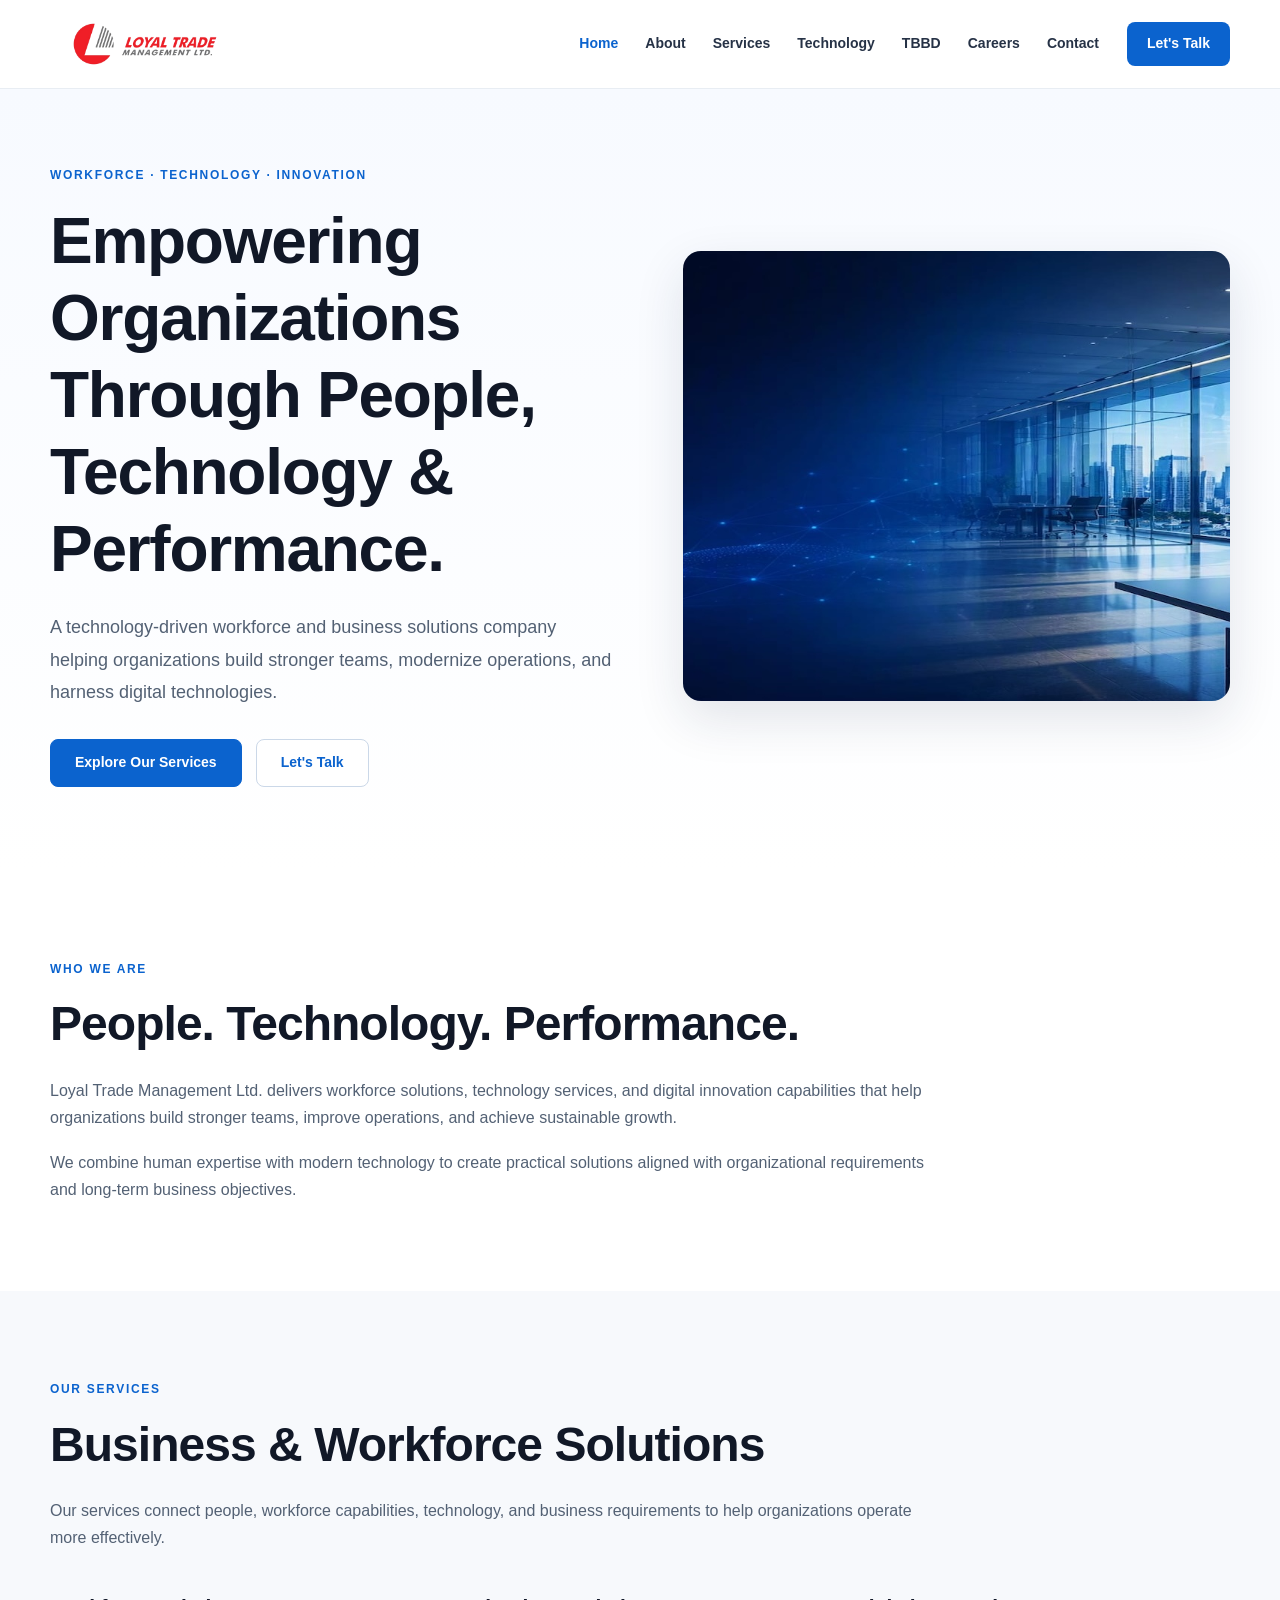
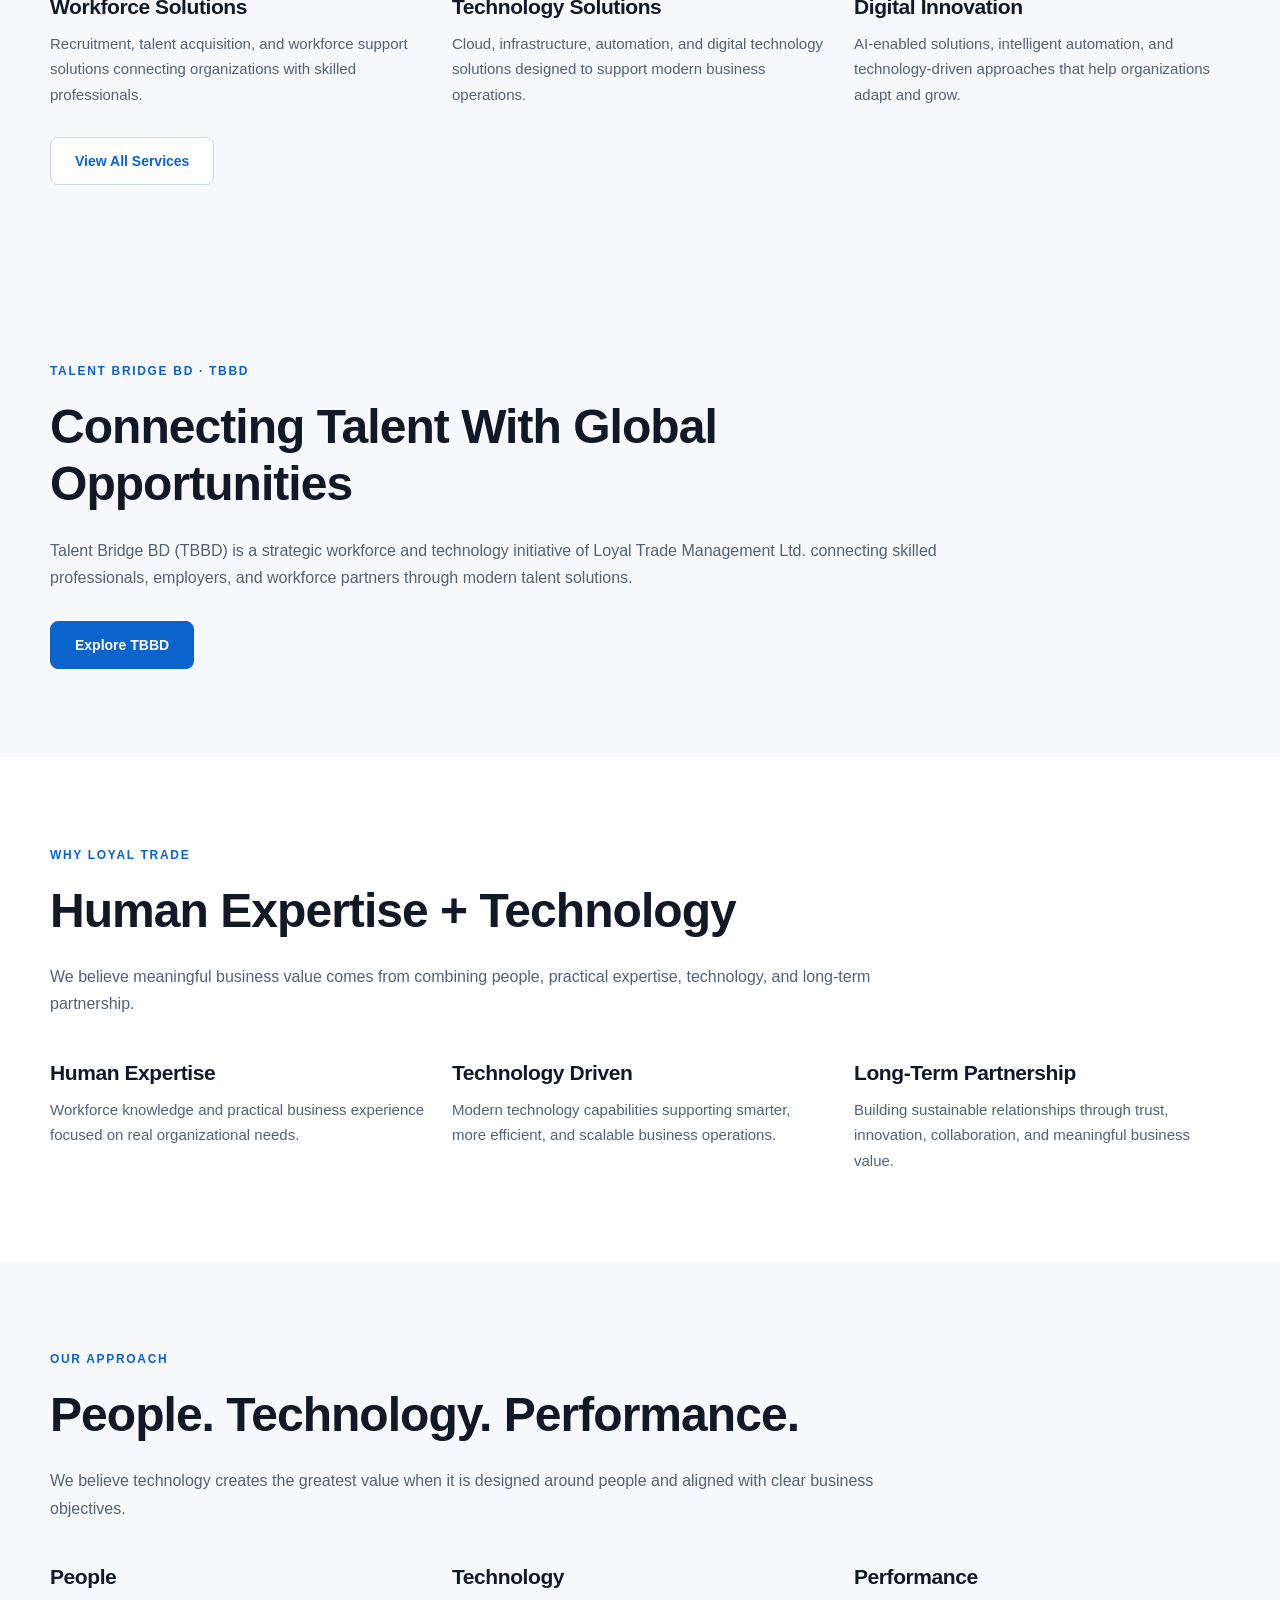
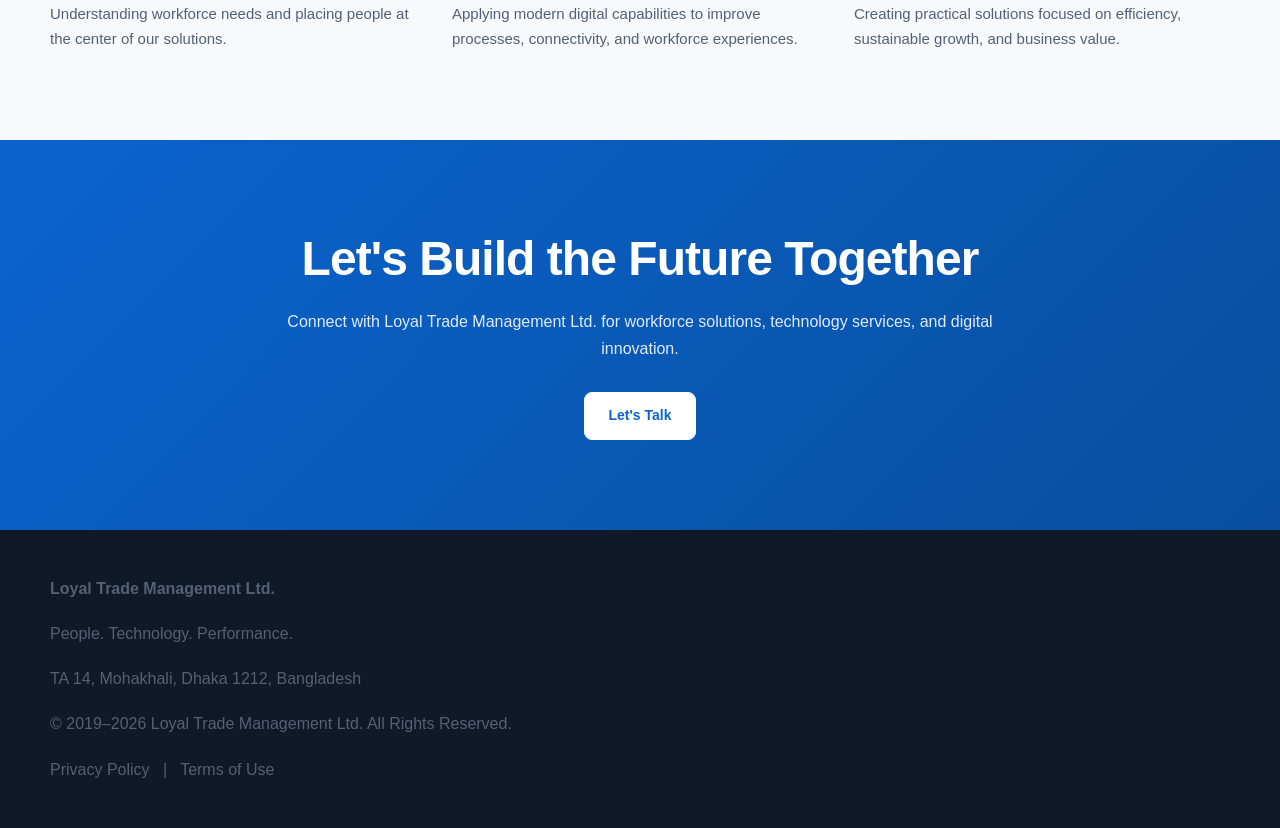
==== commit ea412883: "Refactor technology section to emphasize Talent Bridge BD Updated the content and structure of the t" ====
--- a/index.html
+++ b/index.html
@@ -342,159 +342,41 @@
 <!-- =========================================================
      TECHNOLOGY
 ========================================================= -->
-
-<section class="section">
+<!-- =========================================================
+     TBBD
+========================================================= -->
+
+<section class="section light-section">
 
     <div class="container">
 
 
         <p class="section-label">
-            TECHNOLOGY
+            TALENT BRIDGE BD · TBBD
         </p>
 
 
         <h2>
-            Technology &amp; Digital Innovation
+            Connecting Talent With Global Opportunities
         </h2>
 
 
         <p>
-            We explore and apply modern technology capabilities
-            to help organizations improve efficiency, connectivity,
-            workforce operations, and business performance.
-        </p>
-
-
-        <div class="content-grid">
-
-
-            <div>
-
-                <h3>
-                    Microsoft Azure
-                </h3>
-
-
-                <p>
-                    Secure cloud platforms and infrastructure
-                    capabilities supporting scalable and modern
-                    business environments.
-                </p>
-
-
-            </div>
-
-
-
-            <div>
-
-                <h3>
-                    Artificial Intelligence
-                </h3>
-
-
-                <p>
-                    AI and intelligent automation capabilities
-                    designed to improve efficiency, workforce
-                    operations, and decision-making.
-                </p>
-
-
-            </div>
-
-
-
-            <div>
-
-                <h3>
-                    Data &amp; Analytics
-                </h3>
-
-
-                <p>
-                    Data-driven insights and business intelligence
-                    approaches that support informed decisions
-                    and improved performance.
-                </p>
-
-
-            </div>
-
-
-        </div>
+            Talent Bridge BD (TBBD) is a strategic workforce
+            and technology initiative of Loyal Trade Management Ltd.
+            connecting skilled professionals, employers, and
+            workforce partners through modern talent solutions.
+        </p>
 
 
         <div class="button-group">
 
             <a
-                href="technology.html"
-                class="button secondary-button"
+                href="tbbd.html"
+                class="button primary-button"
             >
-                Explore Technology
-            </a>
-
-        </div>
-
-
-    </div>
-
-</section>
-
-
-
-<!-- =========================================================
-     TBBD
-========================================================= -->
-
-<section class="section light-section">
-
-    <div class="container two-column">
-
-
-        <div>
-
-
-            <p class="section-label">
-                TALENT BRIDGE BD · TBBD
-            </p>
-
-
-            <h2>
-                Connecting Talent With Global Opportunities
-            </h2>
-
-
-            <p>
-                Talent Bridge BD (TBBD) is a strategic workforce
-                and technology initiative of Loyal Trade Management Ltd.
-                connecting skilled professionals, employers, and
-                workforce partners through modern talent solutions.
-            </p>
-
-
-            <div class="button-group">
-
-                <a
-                    href="tbbd.html"
-                    class="button primary-button"
-                >
-                    Explore TBBD
-                </a>
-
-            </div>
-
-
-        </div>
-
-
-
-        <div class="image-card">
-
-            <img
-                src="assets/tbbd/tbbd.jpg"
-                alt="Talent Bridge BD workforce ecosystem"
-                loading="lazy"
-            >
+                Explore TBBD
+            </a>
 
         </div>
 
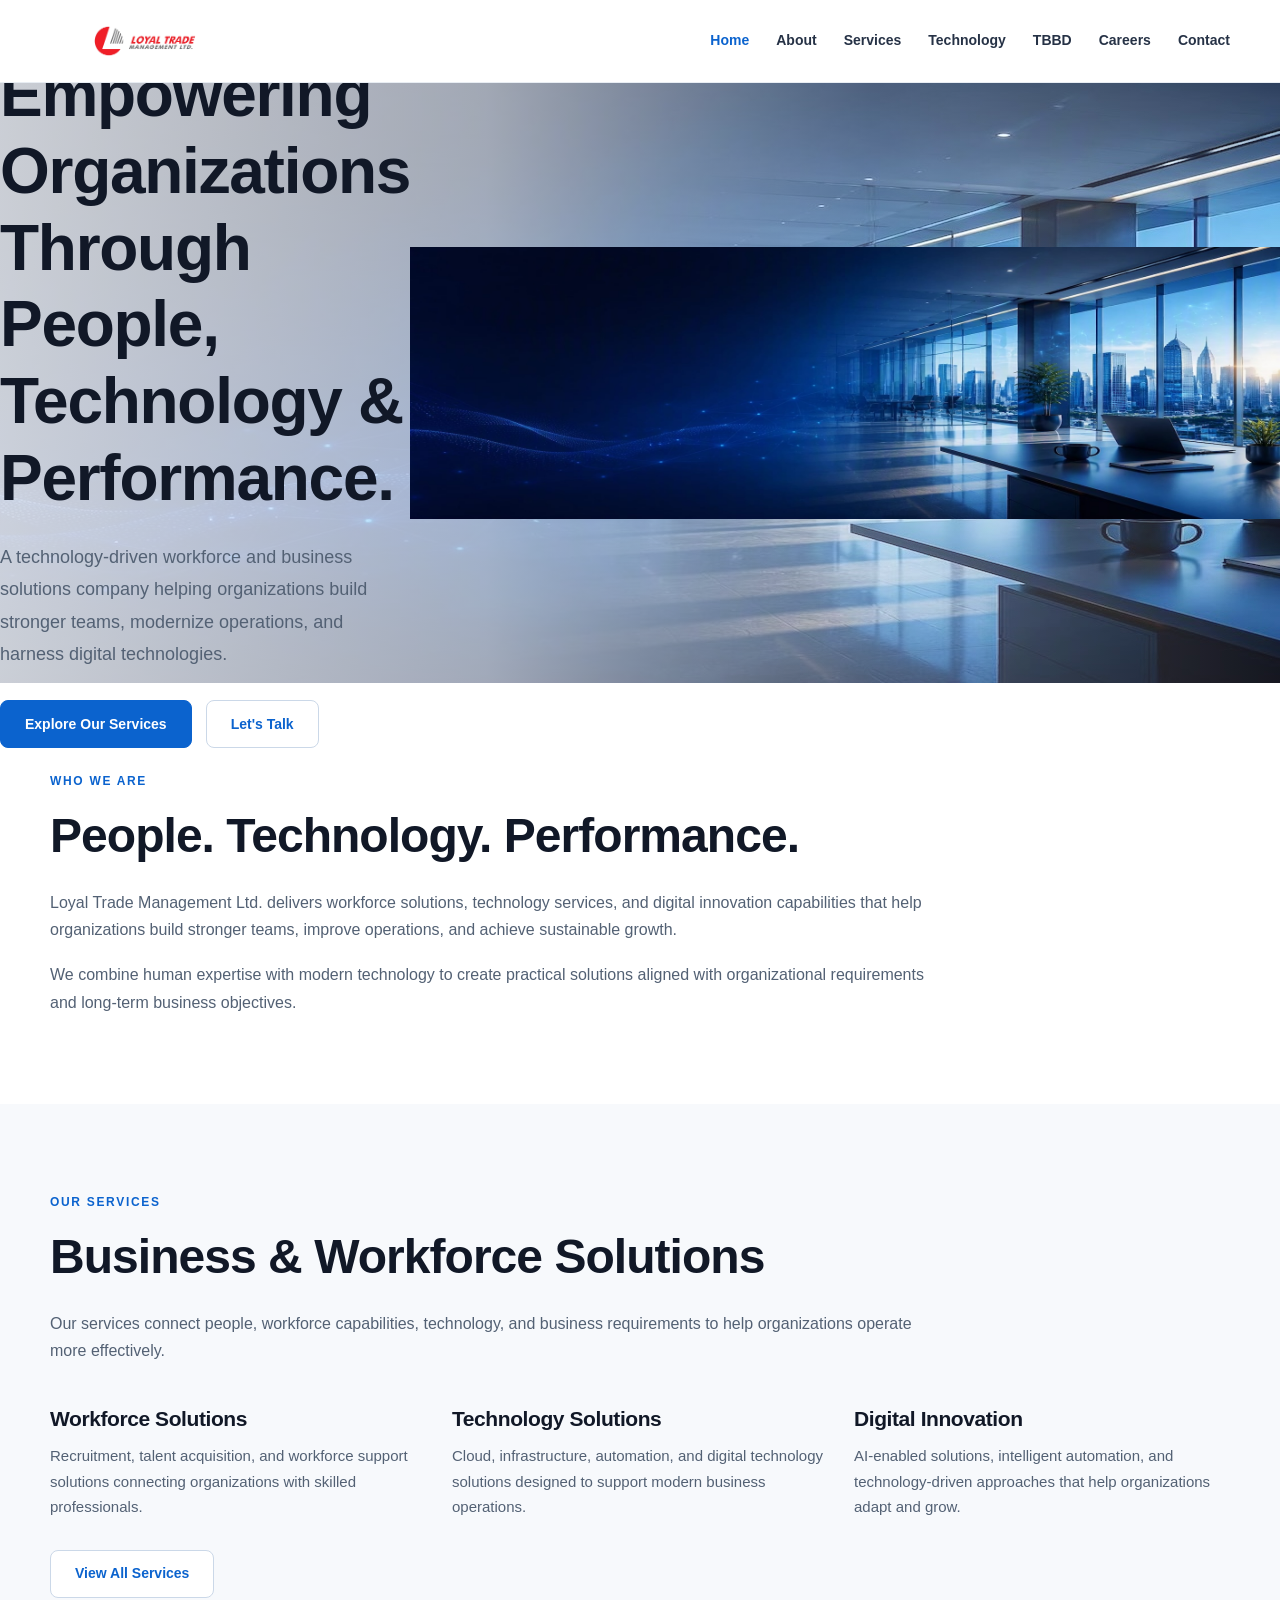
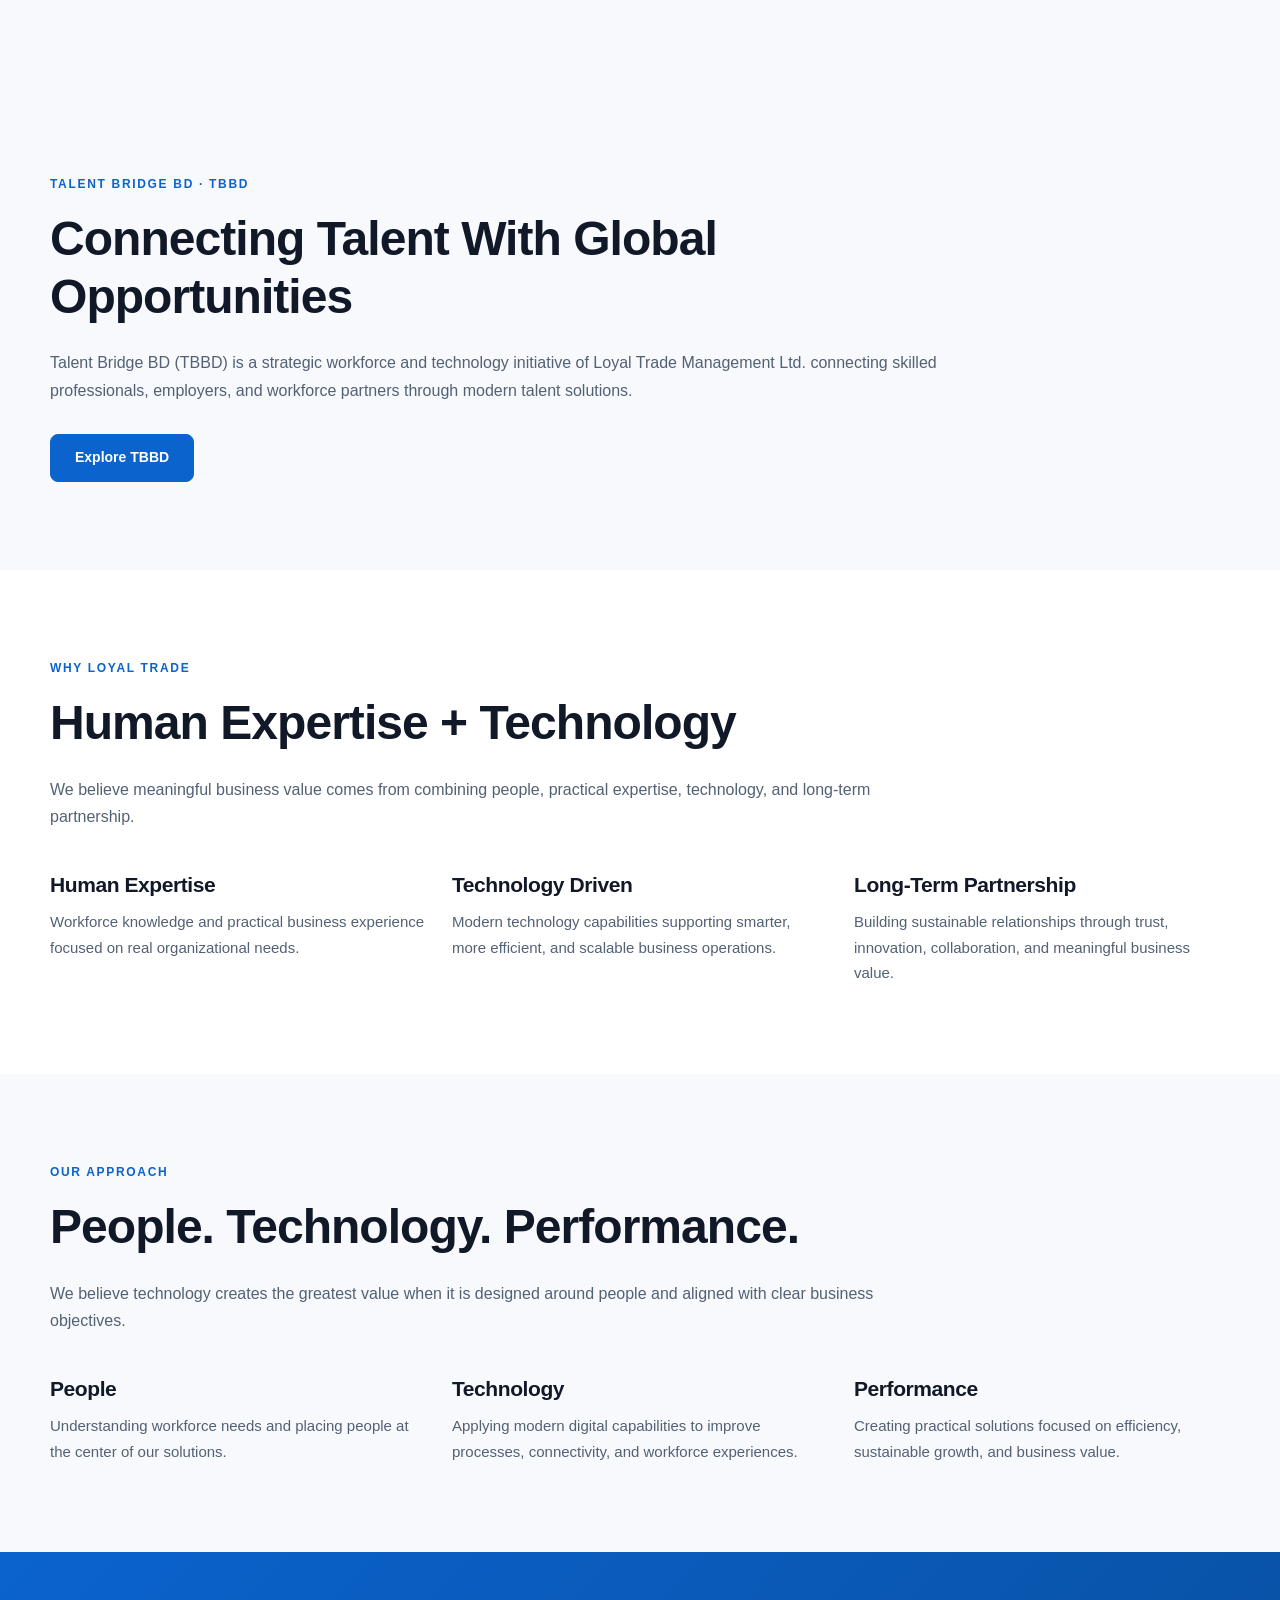
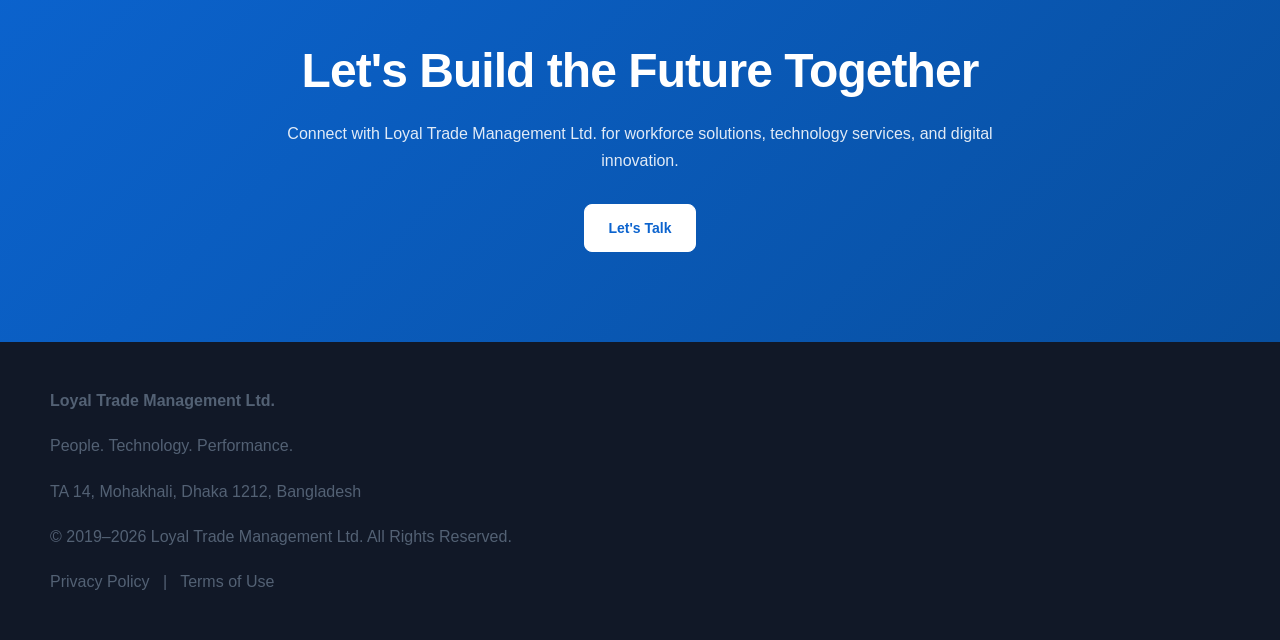
==== commit 16178c39: "Remove Let's Talk from top navigation" ====
--- a/index.html
+++ b/index.html
@@ -103,12 +103,6 @@
         </nav>
 
 
-        <a
-            href="contact.html"
-            class="nav-button"
-        >
-            Let's Talk
-        </a>
 
 
     </div>
--- a/styles.css
+++ b/styles.css
@@ -61,6 +61,7 @@
 
 .site-header {
     width: 100%;
+    min-height: 82px;
     background: #ffffff;
     border-bottom: 1px solid #e8edf3;
     position: relative;
@@ -75,6 +76,11 @@
     gap: 28px;
 }
 
+
+/* =========================================================
+   BRAND / LOGO
+========================================================= */
+
 .brand {
     display: inline-flex;
     align-items: center;
@@ -82,14 +88,22 @@
 }
 
 .brand-logo {
+    display: block;
     width: 190px;
     height: auto;
-}
+    max-height: 62px;
+    object-fit: contain;
+}
+
+
+/* =========================================================
+   MAIN NAVIGATION
+========================================================= */
 
 .main-nav {
     display: flex;
     align-items: center;
-    justify-content: center;
+    justify-content: flex-end;
     gap: 27px;
     margin-left: auto;
 }
@@ -98,6 +112,7 @@
     color: #263246;
     font-size: 14px;
     font-weight: 600;
+    white-space: nowrap;
     transition:
         color 0.2s ease,
         opacity 0.2s ease;
@@ -117,17 +132,23 @@
 ========================================================= */
 
 .nav-button {
-    display: inline-flex;
+    display: inline-flex !important;
     align-items: center;
     justify-content: center;
+
     min-height: 44px;
     padding: 0 20px;
+
     border-radius: 8px;
+
     background: #0b63ce;
     color: #ffffff !important;
+
     font-size: 14px;
     font-weight: 700;
+
     white-space: nowrap;
+
     transition:
         background 0.2s ease,
         transform 0.2s ease;
@@ -135,6 +156,7 @@
 
 .nav-button:hover {
     background: #084f9f;
+    color: #ffffff !important;
     transform: translateY(-1px);
 }
 
@@ -219,13 +241,18 @@
     display: inline-flex;
     align-items: center;
     justify-content: center;
+
     min-height: 48px;
     padding: 0 24px;
+
     border-radius: 8px;
+
     font-size: 14px;
     font-weight: 700;
     line-height: 1.2;
+
     cursor: pointer;
+
     transition:
         background 0.2s ease,
         color 0.2s ease,
@@ -260,28 +287,45 @@
 
 /* =========================================================
    HOMEPAGE HERO
+   Existing homepage background remains unchanged.
 ========================================================= */
 
 .hero {
-    padding: 76px 0 84px;
-    background:
+    position: relative;
+
+    width: 100%;
+    height: 600px;
+    min-height: 600px;
+    max-height: 600px;
+
+    background-image:
         linear-gradient(
-            180deg,
-            #f7faff 0%,
-            #ffffff 100%
-        );
+            90deg,
+            rgba(247, 250, 253, 0.82) 0%,
+            rgba(247, 250, 253, 0.65) 38%,
+            rgba(247, 250, 253, 0.28) 68%,
+            rgba(247, 250, 253, 0.08) 100%
+        ),
+        url("assets/home/home-banner.jpg");
+
+    background-size: cover;
+    background-position: center center;
+    background-repeat: no-repeat;
+
+    display: flex;
+    align-items: center;
 }
 
 .hero-container {
-    min-height: 570px;
-    display: grid;
-    grid-template-columns: minmax(0, 1.02fr) minmax(430px, 0.98fr);
+    width: 100%;
+    height: 100%;
+
+    display: flex;
     align-items: center;
-    gap: 64px;
 }
 
 .hero-content {
-    max-width: 650px;
+    max-width: 550px;
 }
 
 .hero-content h1 {
@@ -295,19 +339,65 @@
     line-height: 1.8;
 }
 
-.hero-image {
+
+/* =========================================================
+   TBBD HERO
+   1920 × 600 banner
+========================================================= */
+
+.tbbd-hero {
+    position: relative;
+
     width: 100%;
+    height: 600px;
+    min-height: 600px;
+
+    background-image:
+        linear-gradient(
+            90deg,
+            rgba(247, 250, 253, 0.92) 0%,
+            rgba(247, 250, 253, 0.78) 32%,
+            rgba(247, 250, 253, 0.38) 58%,
+            rgba(247, 250, 253, 0.08) 100%
+        ),
+        url("assets/tbbd/tbbd-banner.jpeg");
+
+    background-size: cover;
+    background-position: center center;
+    background-repeat: no-repeat;
+
     overflow: hidden;
-    border-radius: 18px;
-    background: #edf3f9;
-    box-shadow: 0 18px 50px rgba(21, 45, 75, 0.12);
-}
-
-.hero-image img {
+}
+
+.tbbd-hero-overlay {
     width: 100%;
-    height: 450px;
-    object-fit: cover;
-    object-position: center;
+    height: 100%;
+
+    display: flex;
+    align-items: center;
+}
+
+.tbbd-hero-container {
+    width: 100%;
+    height: 100%;
+
+    display: flex;
+    align-items: center;
+}
+
+.tbbd-hero-content {
+    width: min(100%, 620px);
+}
+
+.tbbd-hero-content h1 {
+    max-width: 650px;
+    margin-bottom: 24px;
+}
+
+.tbbd-hero-content > p:not(.eyebrow) {
+    max-width: 600px;
+    font-size: 18px;
+    line-height: 1.8;
 }
 
 
@@ -318,11 +408,16 @@
 .page-hero {
     position: relative;
     min-height: 390px;
+
     display: flex;
     align-items: center;
+
     padding: 90px 0;
+
     overflow: hidden;
+
     border-bottom: 1px solid #e7edf4;
+
     background:
         linear-gradient(
             135deg,
@@ -409,8 +504,13 @@
 
 .two-column {
     display: grid;
-    grid-template-columns: minmax(0, 1fr) minmax(0, 1fr);
+
+    grid-template-columns:
+        minmax(0, 1fr)
+        minmax(0, 1fr);
+
     gap: 65px;
+
     align-items: center;
 }
 
@@ -421,8 +521,12 @@
 
 .content-grid {
     display: grid;
-    grid-template-columns: repeat(3, minmax(0, 1fr));
+
+    grid-template-columns:
+        repeat(3, minmax(0, 1fr));
+
     gap: 26px;
+
     margin-top: 42px;
 }
 
@@ -436,22 +540,39 @@
 
 
 /* =========================================================
+   DIGITAL WORKFORCE TWO-COLUMN GRID
+========================================================= */
+
+.two-column .content-grid {
+    margin-top: 0;
+}
+
+
+/* =========================================================
    CARDS
 ========================================================= */
 
 .cards {
     display: grid;
-    grid-template-columns: repeat(3, minmax(0, 1fr));
+
+    grid-template-columns:
+        repeat(3, minmax(0, 1fr));
+
     gap: 26px;
+
     margin-top: 40px;
 }
 
 .card {
     padding: 30px;
+
     background: #ffffff;
+
     border: 1px solid #e5eaf0;
     border-radius: 14px;
-    box-shadow: 0 8px 25px rgba(30, 50, 75, 0.05);
+
+    box-shadow:
+        0 8px 25px rgba(30, 50, 75, 0.05);
 }
 
 .light-section .card {
@@ -478,7 +599,9 @@
 
 li {
     margin-bottom: 8px;
+
     color: #536174;
+
     line-height: 1.6;
 }
 
@@ -489,14 +612,19 @@
 
 .image-card {
     overflow: hidden;
+
     border-radius: 16px;
+
     background: #edf3f9;
-    box-shadow: 0 14px 40px rgba(21, 45, 75, 0.08);
+
+    box-shadow:
+        0 14px 40px rgba(21, 45, 75, 0.08);
 }
 
 .image-card img {
     width: 100%;
     height: 430px;
+
     object-fit: cover;
 }
 
@@ -507,18 +635,24 @@
 
 .networking-image {
     width: 100%;
+
     margin: 40px 0 45px;
     padding: 24px;
+
     background: #ffffff;
+
     border: 1px solid #e5eaf0;
     border-radius: 16px;
+
     overflow: hidden;
 }
 
 .networking-image img {
     width: 100%;
     max-height: 560px;
+
     object-fit: contain;
+
     margin: 0 auto;
 }
 
@@ -531,13 +665,9 @@
     object-position: center;
 }
 
-.two-column .content-grid {
-    margin-top: 0;
-}
-
-
-/* =========================================================
-   TBBD PAGE
+
+/* =========================================================
+   TBBD / IMAGE RULES
 ========================================================= */
 
 .hero-image img[src*="tbbd"] {
@@ -546,7 +676,9 @@
 
 .image-card img[src*="ou"] {
     object-fit: contain;
+
     padding: 18px;
+
     background: #f4f7fa;
 }
 
@@ -574,13 +706,18 @@
 select,
 textarea {
     width: 100%;
+
     padding: 14px 16px;
     margin-bottom: 20px;
+
     border: 1px solid #d5dde7;
     border-radius: 8px;
+
     background: #ffffff;
     color: #172033;
+
     outline: none;
+
     transition:
         border-color 0.2s ease,
         box-shadow 0.2s ease;
@@ -605,7 +742,9 @@
 select:focus,
 textarea:focus {
     border-color: #0b63ce;
-    box-shadow: 0 0 0 3px rgba(11, 99, 206, 0.10);
+
+    box-shadow:
+        0 0 0 3px rgba(11, 99, 206, 0.10);
 }
 
 
@@ -615,24 +754,30 @@
 
 .cta-section {
     padding: 90px 0;
+
     background:
         linear-gradient(
             135deg,
             #0b63ce 0%,
             #084f9f 100%
         );
+
     text-align: center;
 }
 
 .cta-section h2 {
     color: #ffffff;
+
     max-width: 800px;
+
     margin: 0 auto 20px;
 }
 
 .cta-section p {
     max-width: 760px;
+
     margin: 0 auto 30px;
+
     color: rgba(255, 255, 255, 0.88);
 }
 
@@ -663,7 +808,9 @@
 
 .footer-bottom p {
     color: #aeb8c6;
+
     font-size: 14px;
+
     margin-bottom: 8px;
 }
 
@@ -674,6 +821,7 @@
 
 .footer-bottom a {
     color: #c9d4e1;
+
     transition: color 0.2s ease;
 }
 
@@ -708,21 +856,12 @@
         font-size: 13px;
     }
 
-    .hero-container {
-        grid-template-columns:
-            minmax(0, 1fr)
-            minmax(360px, 0.9fr);
-        gap: 45px;
-    }
-
-    .hero-image img {
-        height: 410px;
-    }
-
     .content-grid,
     .cards {
-        grid-template-columns: repeat(2, minmax(0, 1fr));
-    }
+        grid-template-columns:
+            repeat(2, minmax(0, 1fr));
+    }
+
 }
 
 
@@ -736,12 +875,23 @@
         width: min(100% - 32px, 680px);
     }
 
+
+    /* HEADER */
+
+    .site-header {
+        min-height: auto;
+    }
+
     .nav-container {
         min-height: auto;
+
         padding: 18px 0;
+
         flex-wrap: wrap;
+
         justify-content: center;
     }
+
 
     .brand {
         width: 100%;
@@ -750,14 +900,21 @@
 
     .brand-logo {
         width: 175px;
-    }
+        max-height: 58px;
+    }
+
 
     .main-nav {
         width: 100%;
+
         display: flex;
+
         flex-wrap: wrap;
+
         justify-content: center;
+
         gap: 12px 18px;
+
         margin-left: 0;
     }
 
@@ -770,6 +927,9 @@
         margin-top: 4px;
     }
 
+
+    /* TYPOGRAPHY */
+
     h1 {
         font-size: clamp(36px, 10vw, 52px);
     }
@@ -778,14 +938,20 @@
         font-size: clamp(29px, 8vw, 40px);
     }
 
+
+    /* HOMEPAGE HERO */
+
     .hero {
-        padding: 65px 0 70px;
+        height: auto;
+
+        min-height: 520px;
+
+        padding: 50px 0;
     }
 
     .hero-container {
-        min-height: auto;
-        grid-template-columns: 1fr;
-        gap: 40px;
+        width: 100%;
+        height: auto;
     }
 
     .hero-content {
@@ -796,48 +962,88 @@
         font-size: 16px;
     }
 
-    .hero-image img {
-        height: 340px;
-    }
+
+    /* TBBD HERO */
+
+    .tbbd-hero {
+        height: auto;
+        min-height: 520px;
+
+        background-position: center center;
+    }
+
+    .tbbd-hero-overlay {
+        min-height: 520px;
+    }
+
+    .tbbd-hero-container {
+        height: auto;
+    }
+
+    .tbbd-hero-content {
+        width: 100%;
+    }
+
+    .tbbd-hero-content > p:not(.eyebrow) {
+        font-size: 16px;
+    }
+
+
+    /* PAGE HERO */
 
     .page-hero {
         min-height: 350px;
         padding: 75px 0;
     }
 
+
+    /* SERVICES */
+
     .services-banner {
         min-height: 380px;
         background-position: center;
     }
 
+
+    /* SECTIONS */
+
     .section {
         padding: 70px 0;
     }
 
+
     .two-column {
         grid-template-columns: 1fr;
+
         gap: 40px;
     }
+
 
     .content-grid,
     .cards {
         grid-template-columns: 1fr;
+
         gap: 22px;
+
         margin-top: 32px;
     }
+
 
     .image-card img {
         height: 350px;
     }
+
 
     .networking-image {
         margin: 30px 0 35px;
         padding: 14px;
     }
 
+
     .cta-section {
         padding: 70px 0;
     }
+
 }
 
 
@@ -851,10 +1057,18 @@
         width: min(100% - 24px, 680px);
     }
 
+
     .nav-container {
         gap: 14px;
     }
 
+
+    .brand-logo {
+        width: 165px;
+        max-height: 54px;
+    }
+
+
     .main-nav {
         gap: 10px 14px;
     }
@@ -863,35 +1077,47 @@
         font-size: 12px;
     }
 
+
     .nav-button {
         width: 100%;
     }
 
+
     .hero {
         padding: 52px 0 60px;
     }
 
-    .hero-image img {
-        height: 270px;
-    }
+
+    .tbbd-hero {
+        min-height: 560px;
+    }
+
+    .tbbd-hero-overlay {
+        min-height: 560px;
+    }
+
 
     .page-hero {
         padding: 60px 0;
     }
+
 
     .services-banner {
         min-height: 350px;
         background-position: center;
     }
 
+
     .section {
         padding: 58px 0;
     }
+
 
     .button-group {
         flex-direction: column;
         align-items: stretch;
     }
+
 
     .button,
     .primary-button,
@@ -899,21 +1125,26 @@
         width: 100%;
     }
 
+
     .image-card img {
         height: 280px;
     }
 
+
     .networking-image {
         padding: 10px;
     }
 
+
     .card {
         padding: 24px;
     }
 
+
     .cta-section {
         padding: 60px 0;
     }
+
 }
 
 
@@ -942,4 +1173,5 @@
     *::after {
         transition: none !important;
     }
-}
+
+}
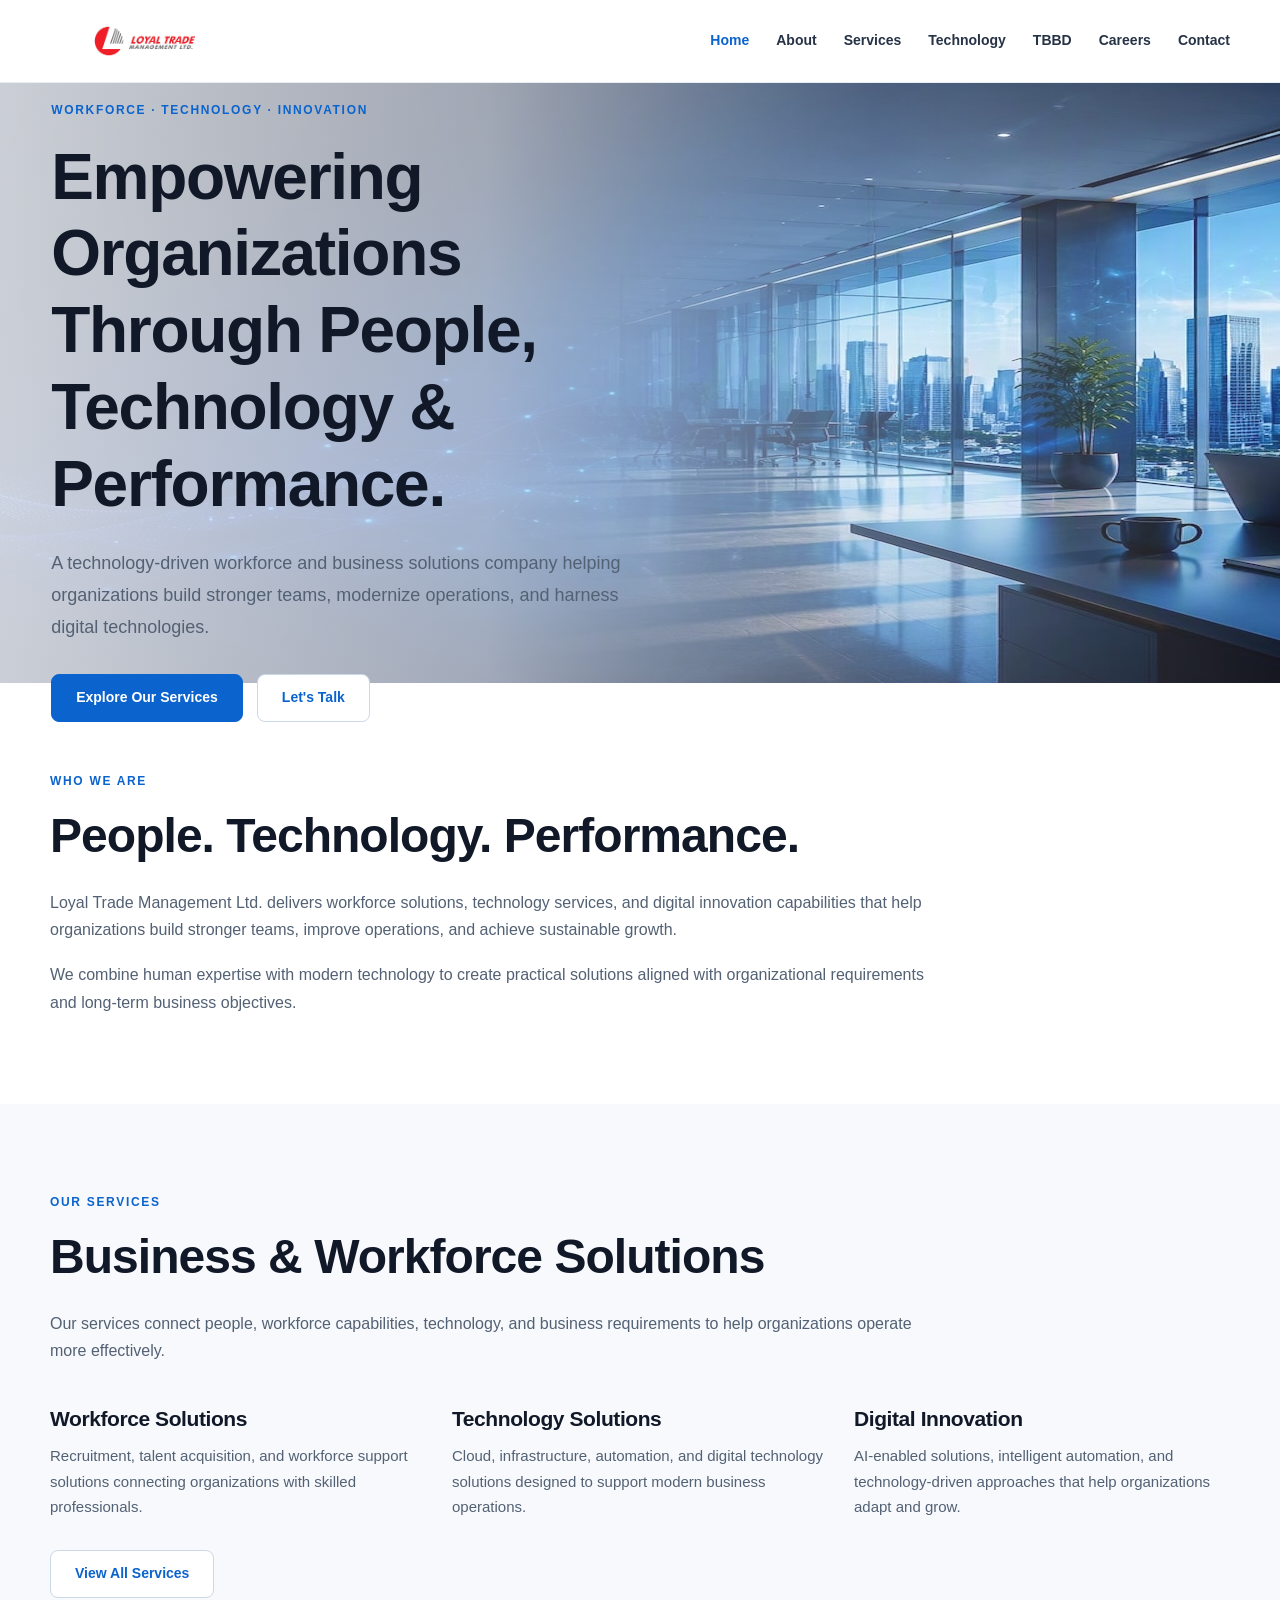
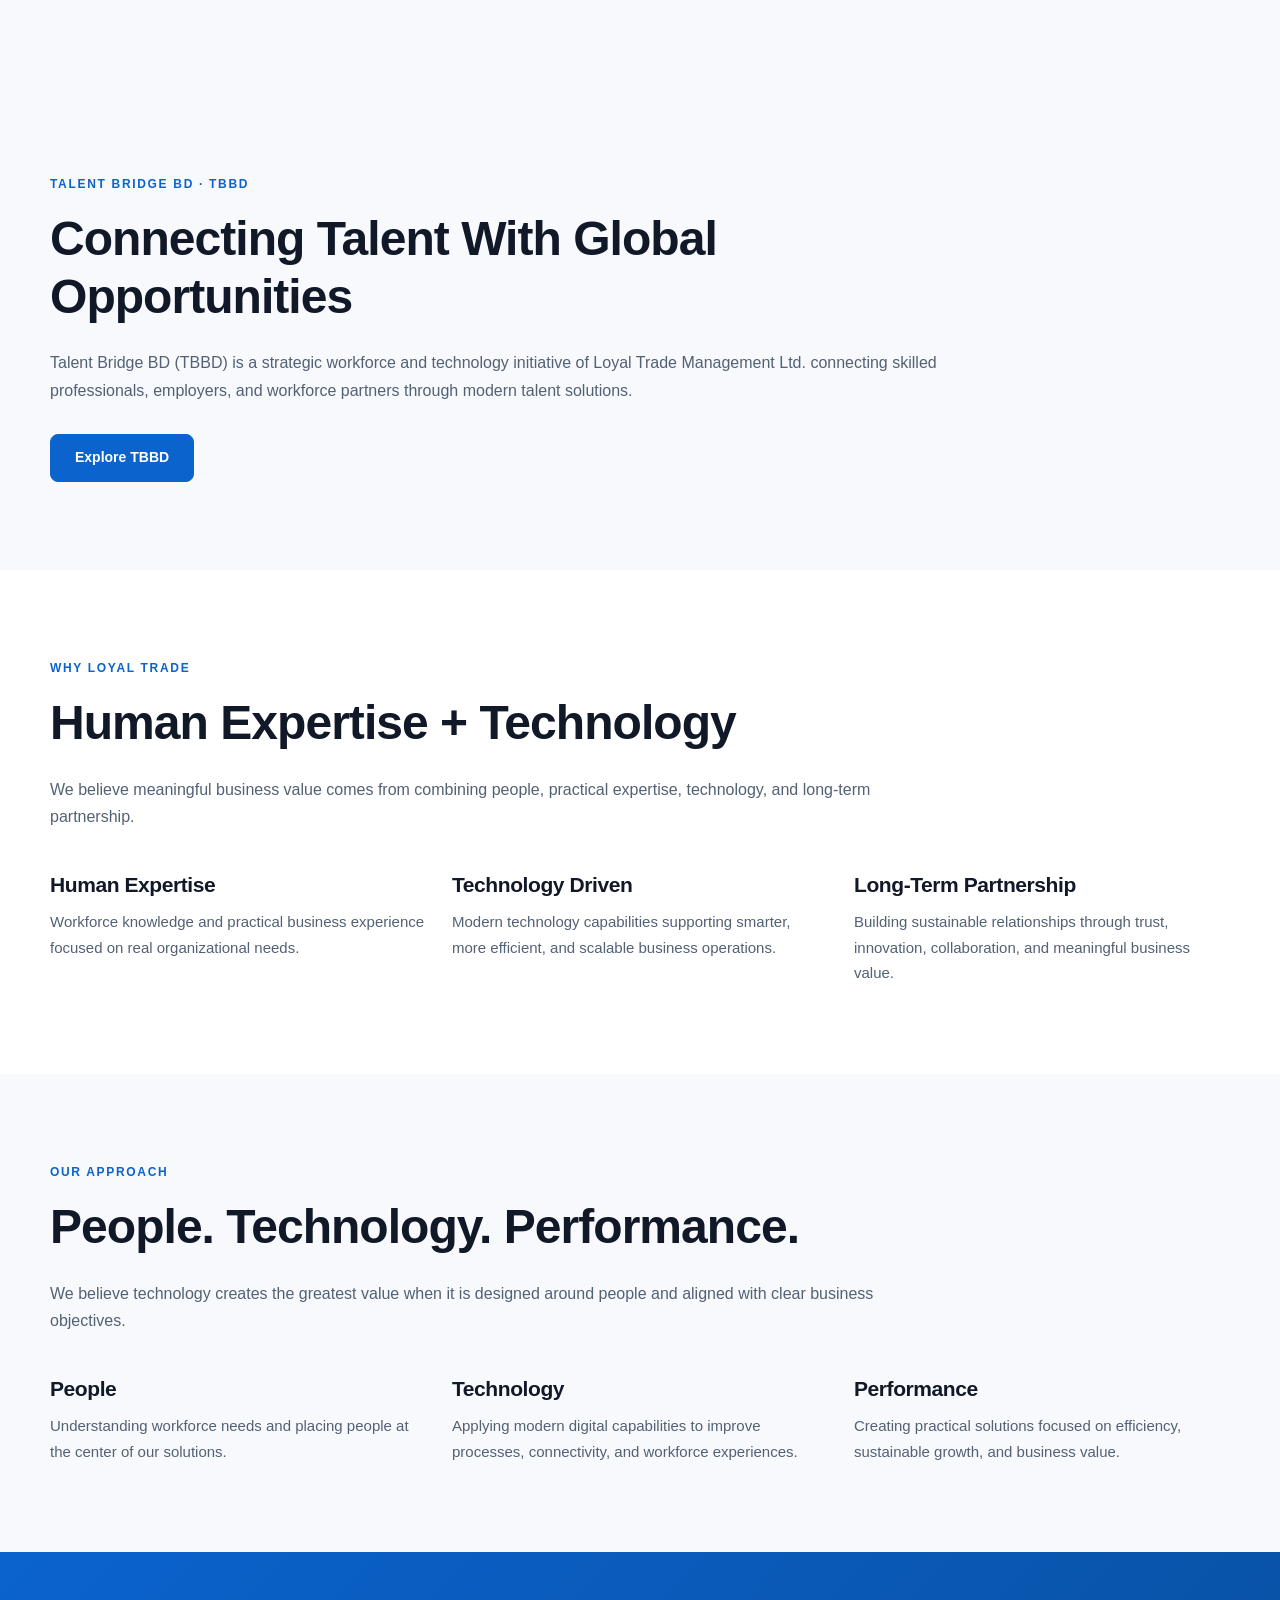
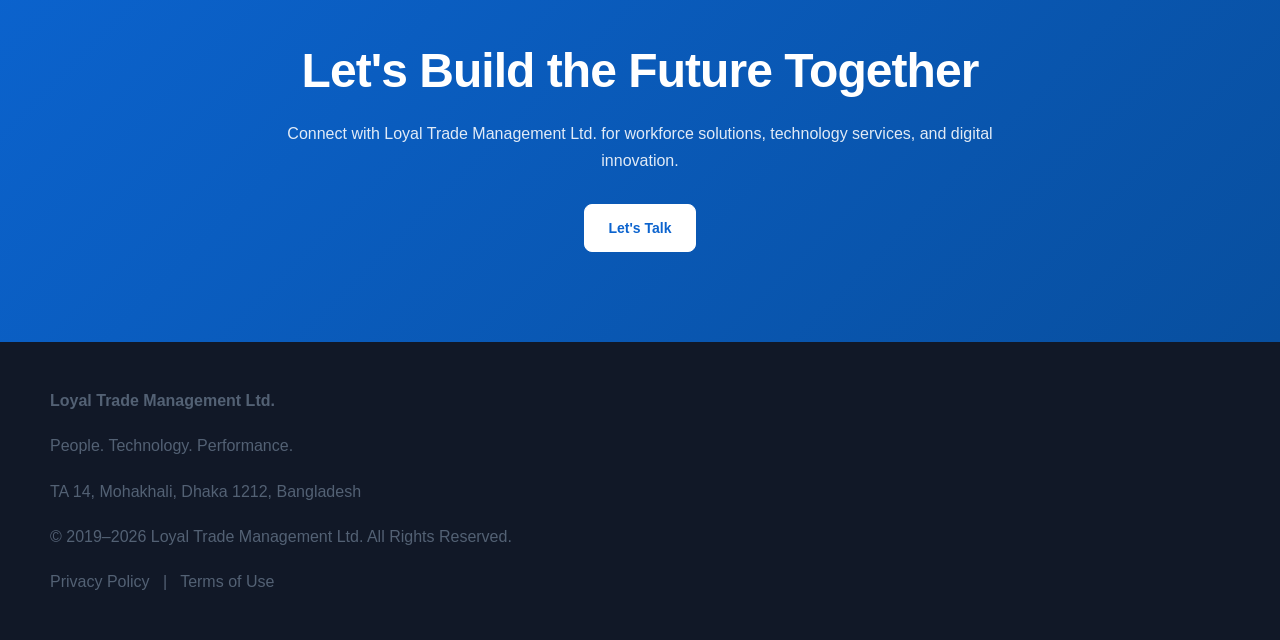
==== commit 6a08ec58: "Refine homepage hero layout" ====
--- a/index.html
+++ b/index.html
@@ -174,14 +174,7 @@
 
 
 
-        <div class="hero-image">
-
-            <img
-                src="assets/home/home-banner.jpg"
-                alt="Modern business professionals and technology representing workforce and digital innovation"
-            >
-
-        </div>
+
 
 
     </div>
--- a/styles.css
+++ b/styles.css
@@ -325,7 +325,11 @@
 }
 
 .hero-content {
-    max-width: 550px;
+    width: 100%;
+    max-width: 650px;
+    padding-left: 4%;
+    padding-top: 0;
+    transform: translateY(28px);
 }
 
 .hero-content h1 {
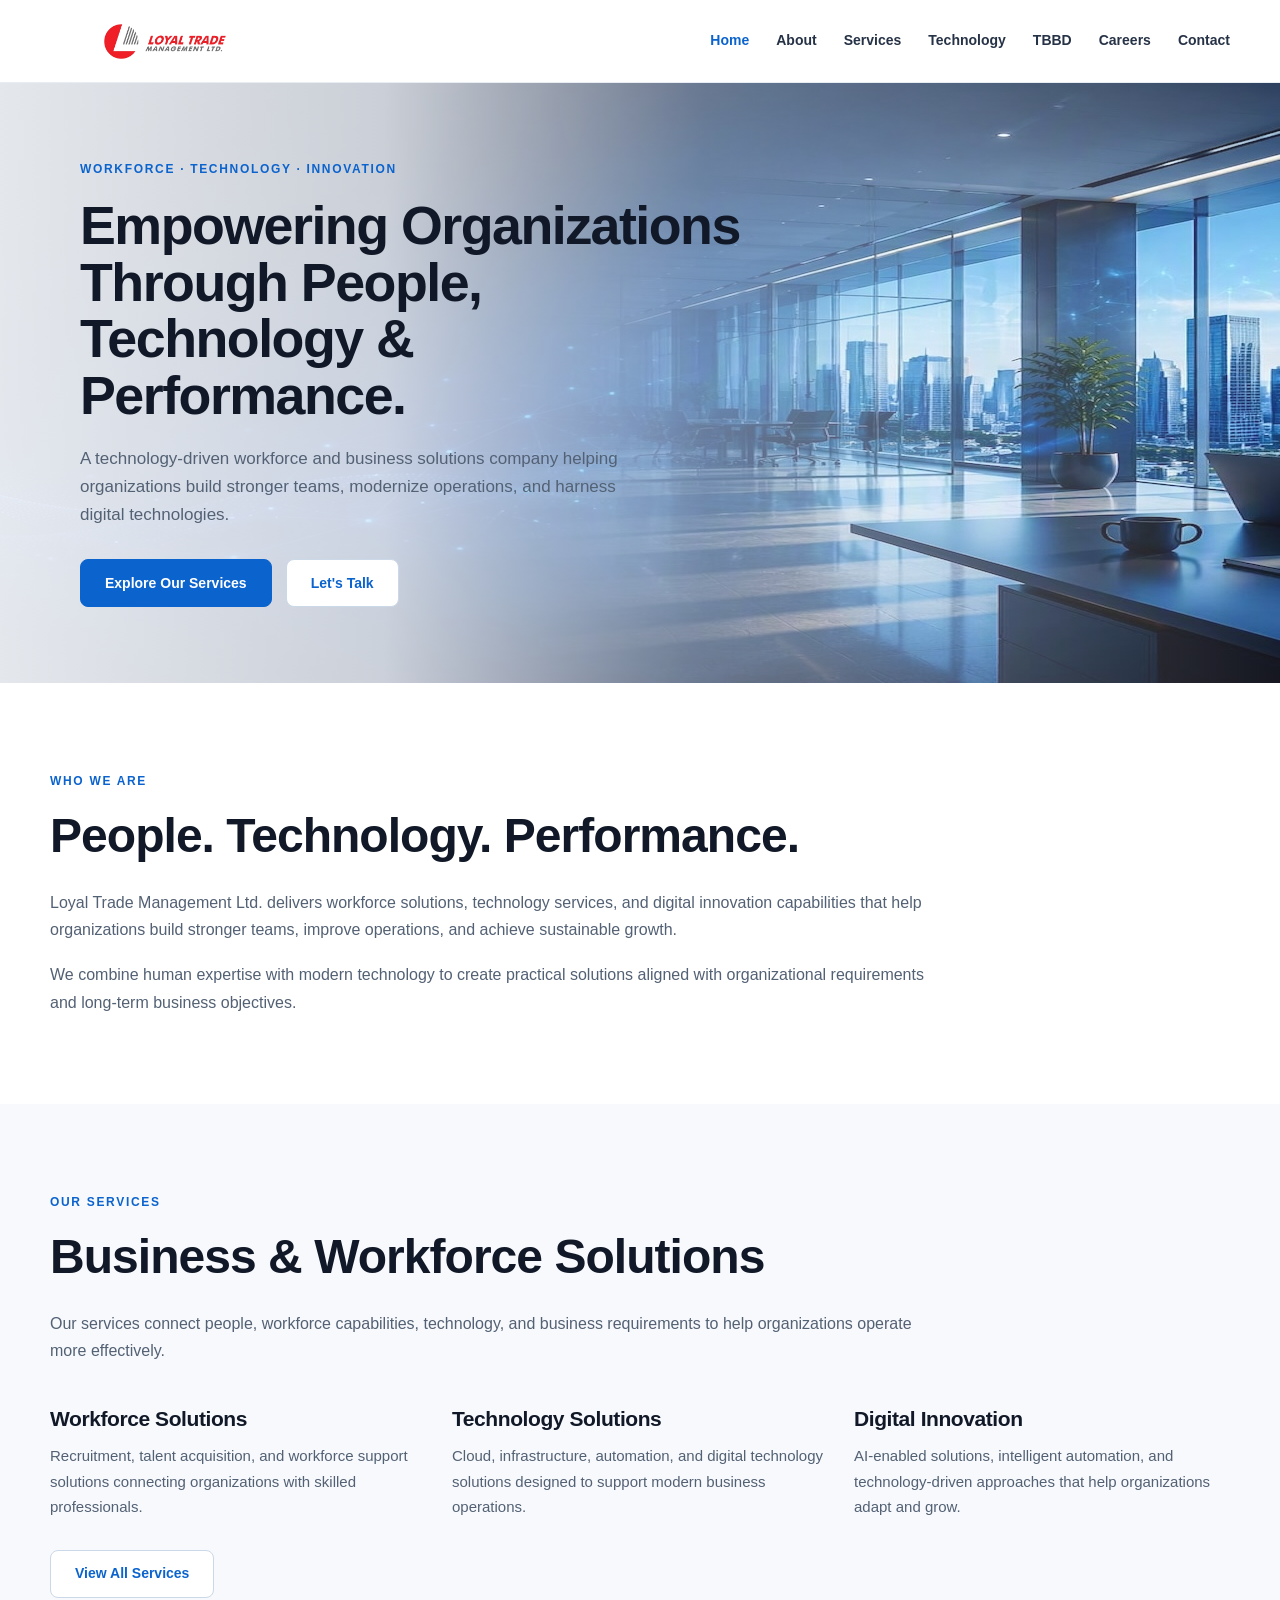
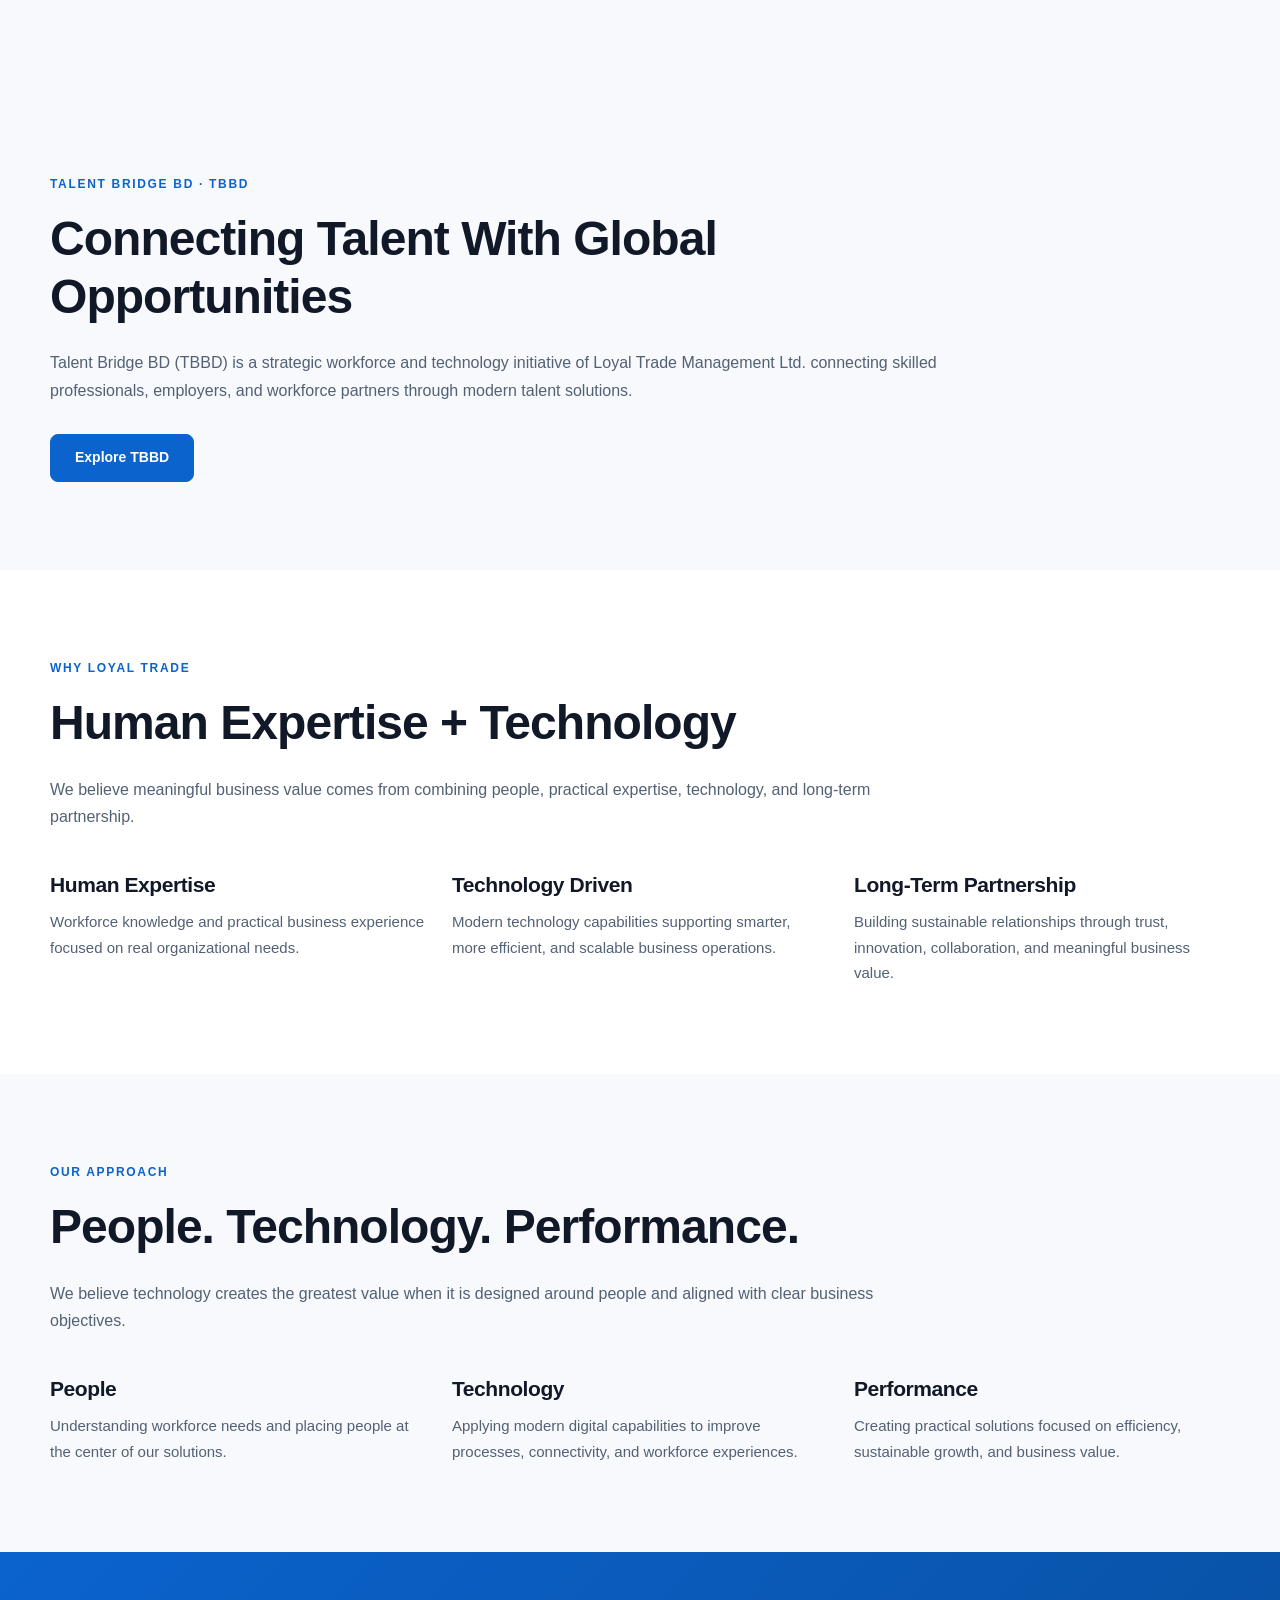
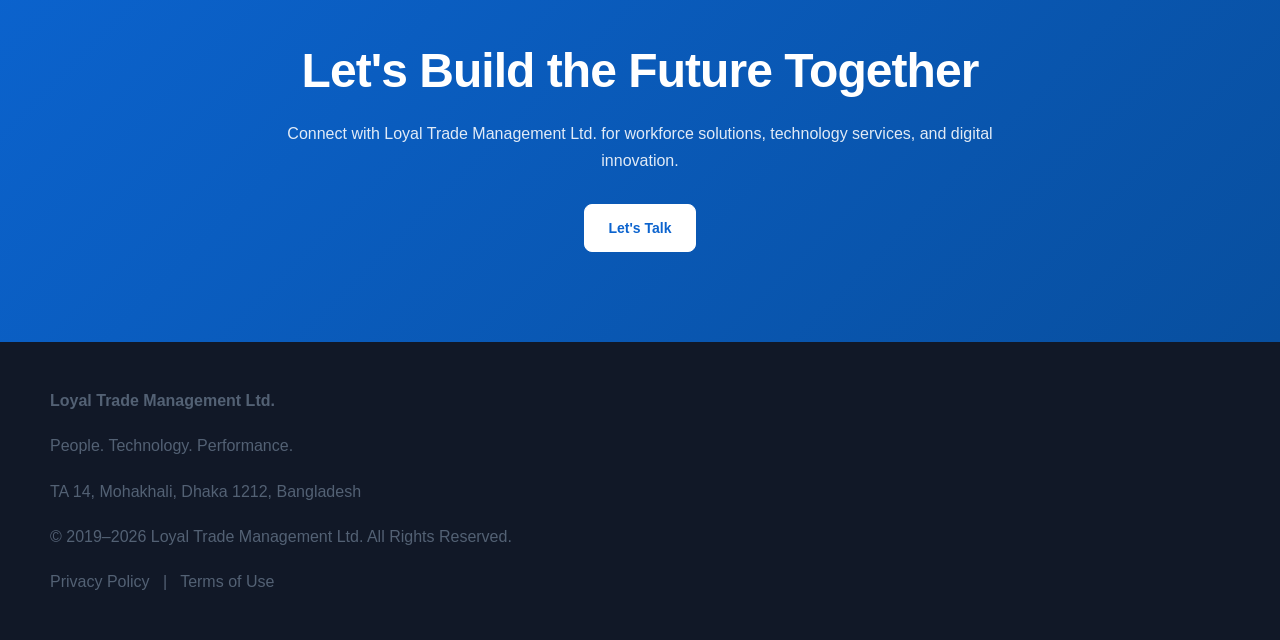
==== commit eb661487: "Update SEO titles and meta descriptions" ====
--- a/index.html
+++ b/index.html
@@ -12,7 +12,7 @@
 
     <meta
         name="description"
-        content="Loyal Trade Management Ltd. delivers workforce solutions, technology services, and digital innovation capabilities that help organizations build stronger teams, modernize operations, and achieve sustainable growth."
+        content="Loyal Trade Management Ltd. delivers workforce solutions, technology services, digital innovation, and business support to help organizations build stronger teams, modernize operations, and achieve sustainable growth."
     >
 
     <meta
@@ -26,7 +26,7 @@
     >
 
     <title>
-        Loyal Trade Management Ltd. | People. Technology. Performance.
+        Loyal Trade Management Ltd. | Workforce Solutions, Technology & Digital Innovation
     </title>
 
     <link
--- a/styles.css
+++ b/styles.css
@@ -89,9 +89,9 @@
 
 .brand-logo {
     display: block;
-    width: 190px;
+    width: 230px;
     height: auto;
-    max-height: 62px;
+    max-height: 75px;
     object-fit: contain;
 }
 
@@ -287,7 +287,7 @@
 
 /* =========================================================
    HOMEPAGE HERO
-   Existing homepage background remains unchanged.
+   1920 × 600 banner
 ========================================================= */
 
 .hero {
@@ -301,9 +301,9 @@
     background-image:
         linear-gradient(
             90deg,
-            rgba(247, 250, 253, 0.82) 0%,
-            rgba(247, 250, 253, 0.65) 38%,
-            rgba(247, 250, 253, 0.28) 68%,
+            rgba(247, 250, 253, 0.92) 0%,
+            rgba(247, 250, 253, 0.82) 30%,
+            rgba(247, 250, 253, 0.42) 55%,
             rgba(247, 250, 253, 0.08) 100%
         ),
         url("assets/home/home-banner.jpg");
@@ -314,6 +314,8 @@
 
     display: flex;
     align-items: center;
+
+    overflow: hidden;
 }
 
 .hero-container {
@@ -326,21 +328,235 @@
 
 .hero-content {
     width: 100%;
-    max-width: 650px;
-    padding-left: 4%;
+    max-width: 660px;
+
+    margin-left: 80px;
+
+    padding-left: 0;
     padding-top: 0;
-    transform: translateY(28px);
+
+    transform: none;
 }
 
 .hero-content h1 {
-    margin-bottom: 24px;
-    max-width: 650px;
+    max-width: 660px;
+
+    margin-bottom: 22px;
+
+    font-size: clamp(48px, 4.2vw, 68px);
+    line-height: 1.05;
+    letter-spacing: -1.5px;
 }
 
 .hero-content > p:not(.eyebrow) {
-    max-width: 620px;
-    font-size: 18px;
-    line-height: 1.8;
+    max-width: 580px;
+
+    font-size: 17px;
+    line-height: 1.65;
+}
+
+
+/* ---------------------------------------------------------
+   HOMEPAGE HERO — LARGE DESKTOP
+--------------------------------------------------------- */
+
+@media (min-width: 1600px) {
+
+    .hero-content {
+        margin-left: 90px;
+        max-width: 680px;
+    }
+
+    .hero-content h1 {
+        max-width: 680px;
+    }
+}
+
+
+/* =========================================================
+   TECHNOLOGY HERO
+   1920 × 600 banner
+========================================================= */
+
+.technology-hero {
+    position: relative;
+
+    width: 100%;
+    height: 600px;
+    min-height: 600px;
+
+    background-image:
+        linear-gradient(
+            90deg,
+            rgba(247, 250, 253, 0.92) 0%,
+            rgba(247, 250, 253, 0.82) 30%,
+            rgba(247, 250, 253, 0.42) 55%,
+            rgba(247, 250, 253, 0.08) 100%
+        ),
+        url("assets/technology/technology-banner.jpeg");
+
+    background-size: cover;
+    background-position: center center;
+    background-repeat: no-repeat;
+
+    display: flex;
+    align-items: center;
+
+    overflow: hidden;
+}
+
+.technology-hero .hero-container {
+    width: 100%;
+    height: 100%;
+
+    display: flex;
+    align-items: center;
+}
+
+.technology-hero .hero-content {
+    width: 100%;
+    max-width: 660px;
+
+    margin-left: 80px;
+
+    padding-left: 0;
+    padding-top: 0;
+
+    transform: none;
+}
+
+.technology-hero .hero-content h1 {
+    max-width: 660px;
+
+    margin-bottom: 22px;
+
+    font-size: clamp(48px, 4.2vw, 68px);
+    line-height: 1.05;
+    letter-spacing: -1.5px;
+}
+
+.technology-hero .hero-content > p:not(.eyebrow) {
+    max-width: 580px;
+
+    font-size: 17px;
+    line-height: 1.65;
+}
+
+.technology-hero .button-group {
+    margin-top: 4px;
+}
+
+
+/* ---------------------------------------------------------
+   TECHNOLOGY HERO — LARGE DESKTOP
+--------------------------------------------------------- */
+
+@media (min-width: 1600px) {
+
+    .technology-hero .hero-content {
+        margin-left: 90px;
+        max-width: 680px;
+    }
+
+    .technology-hero .hero-content h1 {
+        max-width: 680px;
+    }
+}
+
+
+/* ---------------------------------------------------------
+   TECHNOLOGY HERO — LAPTOP
+--------------------------------------------------------- */
+
+@media (max-width: 1200px) {
+
+    .technology-hero {
+        height: 560px;
+        min-height: 560px;
+    }
+
+    .technology-hero .hero-content {
+        margin-left: 60px;
+        max-width: 620px;
+    }
+
+    .technology-hero .hero-content h1 {
+        max-width: 620px;
+        font-size: clamp(46px, 5vw, 62px);
+    }
+
+    .technology-hero .hero-content > p:not(.eyebrow) {
+        max-width: 550px;
+        font-size: 16px;
+    }
+}
+
+
+/* ---------------------------------------------------------
+   TECHNOLOGY HERO — TABLET
+--------------------------------------------------------- */
+
+@media (max-width: 900px) {
+
+    .technology-hero {
+        height: 540px;
+        min-height: 540px;
+    }
+
+    .technology-hero .hero-content {
+        margin-left: 40px;
+        margin-right: 40px;
+        max-width: 600px;
+    }
+
+    .technology-hero .hero-content h1 {
+        max-width: 600px;
+        font-size: 48px;
+        letter-spacing: -1px;
+    }
+
+    .technology-hero .hero-content > p:not(.eyebrow) {
+        max-width: 520px;
+        font-size: 16px;
+    }
+}
+
+
+/* ---------------------------------------------------------
+   TECHNOLOGY HERO — MOBILE
+--------------------------------------------------------- */
+
+@media (max-width: 600px) {
+
+    .technology-hero {
+        height: 620px;
+        min-height: 620px;
+
+        background-position: 65% center;
+    }
+
+    .technology-hero .hero-content {
+        margin-left: 24px;
+        margin-right: 24px;
+        max-width: none;
+    }
+
+    .technology-hero .hero-content h1 {
+        max-width: 100%;
+        font-size: 42px;
+        line-height: 1.08;
+        letter-spacing: -1px;
+    }
+
+    .technology-hero .hero-content > p:not(.eyebrow) {
+        max-width: 100%;
+        font-size: 15px;
+        line-height: 1.6;
+    }
+
+    .technology-hero .button-group {
+        width: 100%;
+    }
 }
 
 
@@ -348,6 +564,8 @@
    TBBD HERO
    1920 × 600 banner
 ========================================================= */
+
+
 
 .tbbd-hero {
     position: relative;
@@ -390,18 +608,106 @@
 }
 
 .tbbd-hero-content {
-    width: min(100%, 620px);
+    width: 100%;
+    max-width: 660px;
+
+    margin-left: 80px;
 }
 
 .tbbd-hero-content h1 {
-    max-width: 650px;
-    margin-bottom: 24px;
+    max-width: 660px;
+
+    margin-bottom: 22px;
+
+    font-size: clamp(48px, 4.2vw, 68px);
+    line-height: 1.05;
+    letter-spacing: -1.5px;
 }
 
 .tbbd-hero-content > p:not(.eyebrow) {
-    max-width: 600px;
-    font-size: 18px;
-    line-height: 1.8;
+    max-width: 580px;
+
+    font-size: 17px;
+    line-height: 1.65;
+}
+
+.tbbd-hero-content .button-group {
+    margin-top: 4px;
+}
+
+
+/* ---------------------------------------------------------
+   TBBD HERO — LARGE DESKTOP
+--------------------------------------------------------- */
+
+@media (min-width: 1600px) {
+
+    .tbbd-hero-content {
+        margin-left: 90px;
+        max-width: 680px;
+    }
+
+    .tbbd-hero-content h1 {
+        max-width: 680px;
+    }
+}
+
+
+/* ---------------------------------------------------------
+   TBBD HERO — LAPTOP
+--------------------------------------------------------- */
+
+@media (max-width: 1200px) {
+
+    .tbbd-hero {
+        height: 560px;
+        min-height: 560px;
+    }
+
+    .tbbd-hero-content {
+        margin-left: 60px;
+        max-width: 620px;
+    }
+
+    .tbbd-hero-content h1 {
+        max-width: 620px;
+        font-size: clamp(46px, 5vw, 62px);
+    }
+
+    .tbbd-hero-content > p:not(.eyebrow) {
+        max-width: 550px;
+        font-size: 16px;
+    }
+}
+
+
+/* ---------------------------------------------------------
+   TBBD HERO — TABLET
+--------------------------------------------------------- */
+
+@media (max-width: 900px) {
+
+    .tbbd-hero {
+        height: 540px;
+        min-height: 540px;
+    }
+
+    .tbbd-hero-content {
+        margin-left: 40px;
+        margin-right: 40px;
+        max-width: 600px;
+    }
+
+    .tbbd-hero-content h1 {
+        max-width: 600px;
+        font-size: 48px;
+        letter-spacing: -1px;
+    }
+
+    .tbbd-hero-content > p:not(.eyebrow) {
+        max-width: 520px;
+        font-size: 16px;
+    }
 }
 
 
@@ -430,6 +736,25 @@
         );
 }
 
+.about-banner {
+
+    min-height: 430px;
+
+    background-image:
+        linear-gradient(
+            90deg,
+            rgba(247, 250, 253, 0.97) 0%,
+            rgba(247, 250, 253, 0.92) 42%,
+            rgba(247, 250, 253, 0.45) 70%,
+            rgba(247, 250, 253, 0.18) 100%
+        ),
+        url("assets/about/about-banner.jpeg");
+
+    background-size: cover;
+    background-position: center 50%;
+    background-repeat: no-repeat;
+}
+
 .page-hero .container {
     position: relative;
     z-index: 2;
@@ -440,6 +765,56 @@
     margin-bottom: 22px;
 }
 
+
+/* =========================================================
+   CONTACT BANNER
+========================================================= */
+
+.contact-banner {
+
+    min-height: 430px;
+
+    background-image:
+        linear-gradient(
+            90deg,
+            rgba(247, 250, 253, 0.97) 0%,
+            rgba(247, 250, 253, 0.92) 42%,
+            rgba(247, 250, 253, 0.45) 70%,
+            rgba(247, 250, 253, 0.18) 100%
+        ),
+        url("assets/contact/contact-banner.jpeg");
+
+    background-size: cover;
+
+    background-position: center 45%;
+
+    background-repeat: no-repeat;
+}
+
+/* =========================================================
+   CAREERS BANNER
+========================================================= */
+
+.careers-banner {
+
+    min-height: 430px;
+
+    background-image:
+        linear-gradient(
+            90deg,
+            rgba(247, 250, 253, 0.97) 0%,
+            rgba(247, 250, 253, 0.92) 42%,
+            rgba(247, 250, 253, 0.45) 70%,
+            rgba(247, 250, 253, 0.18) 100%
+        ),
+        url("assets/careers/careers-banner.jpeg");
+
+    background-size: cover;
+
+    background-position: center 45%;
+
+    background-repeat: no-repeat;
+}
 
 /* =========================================================
    SERVICES BANNER
@@ -459,16 +834,19 @@
         url("assets/services/services-banner.jpg");
 
     background-size: cover;
-    background-position: center;
+    background-position: center 45%;
     background-repeat: no-repeat;
 }
 
 .services-banner .container {
+    width: min(1180px, calc(100% - 48px));
     max-width: 1180px;
+    margin: 0 auto;
 }
 
 .services-banner h1 {
     max-width: 720px;
+    margin-bottom: 22px;
 }
 
 .services-banner .intro-text {
@@ -662,11 +1040,31 @@
 
 
 /* =========================================================
+   AI SECTION — TECHNOLOGY PAGE
+   Give content slightly more visual weight than the image.
+========================================================= */
+
+.two-column:has(.image-card img[src*="ai.jpeg"]) {
+    grid-template-columns: 55fr 45fr;
+    gap: 55px;
+}
+
+.two-column:has(.image-card img[src*="ai.jpeg"]) .image-card img {
+    width: 100%;
+    height: auto;
+    max-height: 420px;
+    object-fit: contain;
+    object-position: center;
+    display: block;
+}
+
+/* =========================================================
    TECHNOLOGY PAGE
 ========================================================= */
 
 .hero-image img[src*="technology"] {
     object-position: center;
+    max-width: 100%;
 }
 
 
@@ -1005,7 +1403,7 @@
 
     .services-banner {
         min-height: 380px;
-        background-position: center;
+        background-position: center 45%;
     }
 
 
@@ -1108,7 +1506,7 @@
 
     .services-banner {
         min-height: 350px;
-        background-position: center;
+        background-position: center 45%;
     }
 
 
@@ -1178,4 +1576,4 @@
         transition: none !important;
     }
 
-}+}
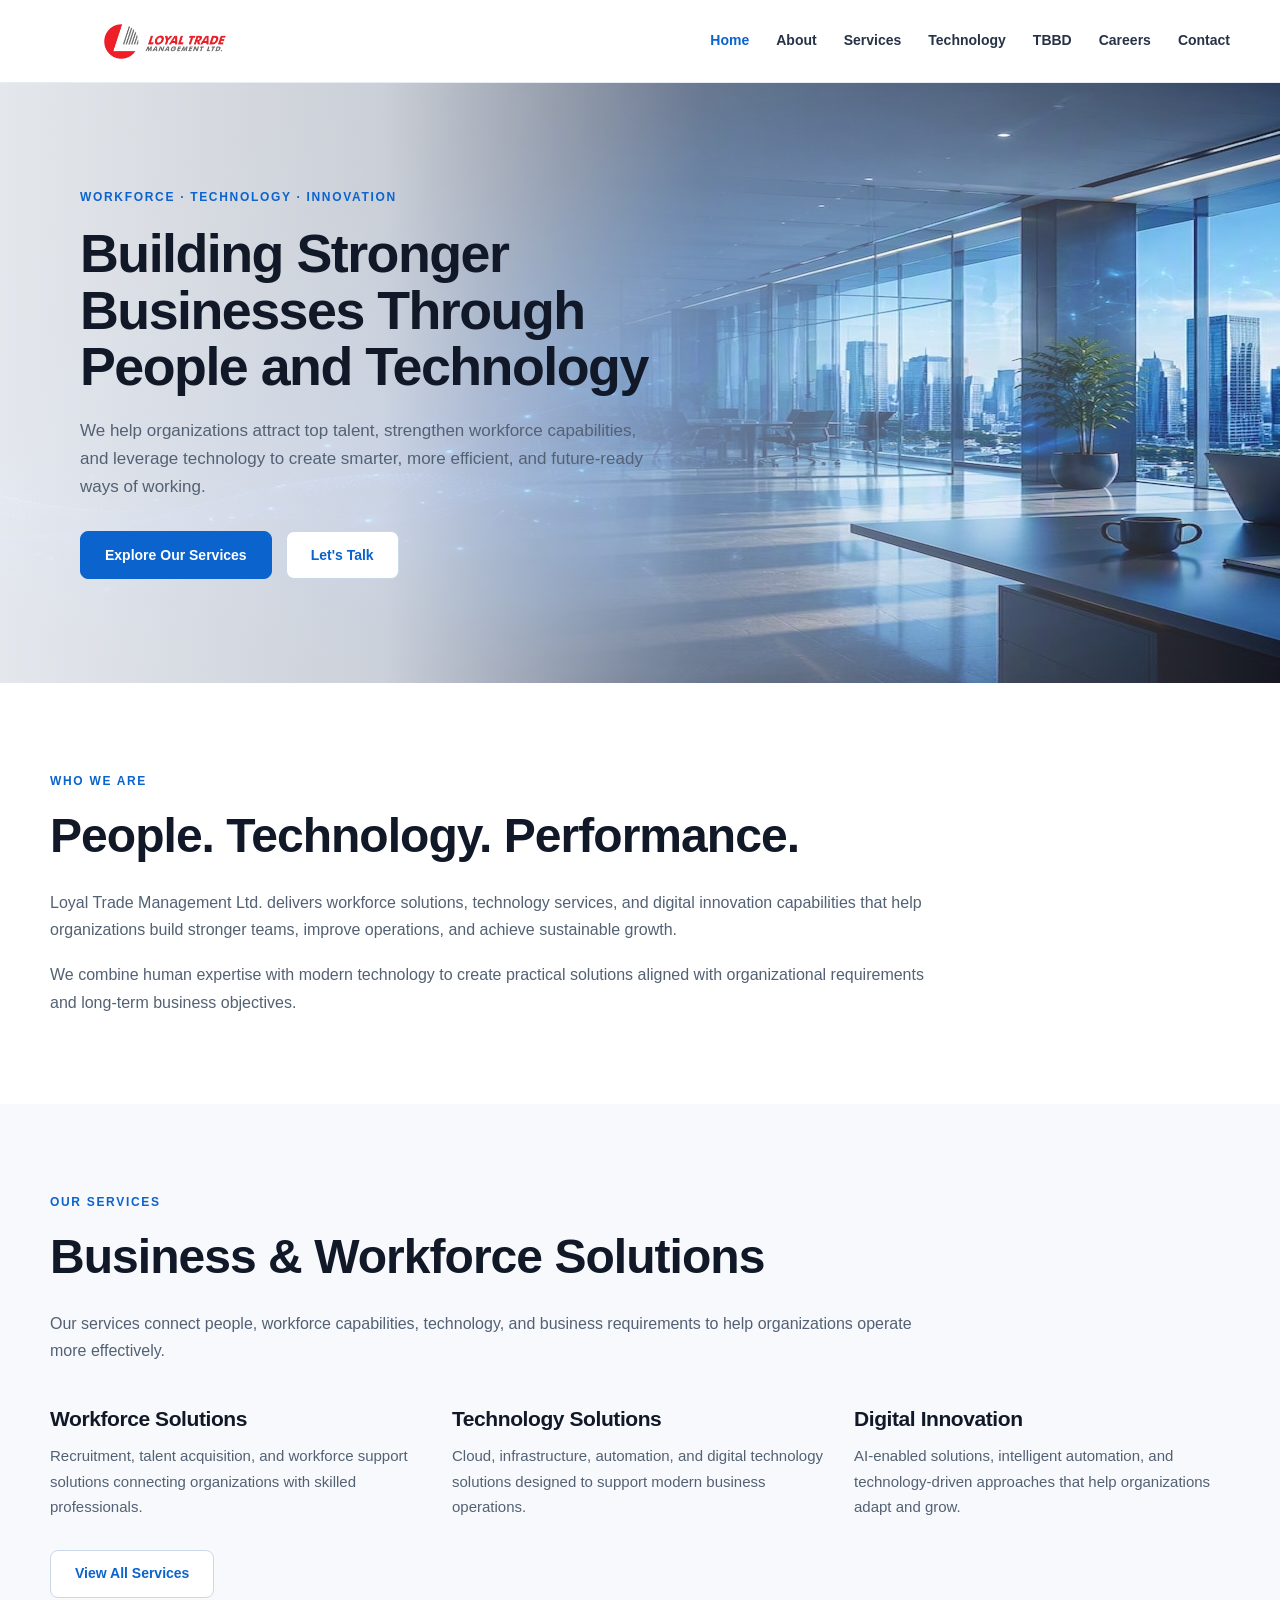
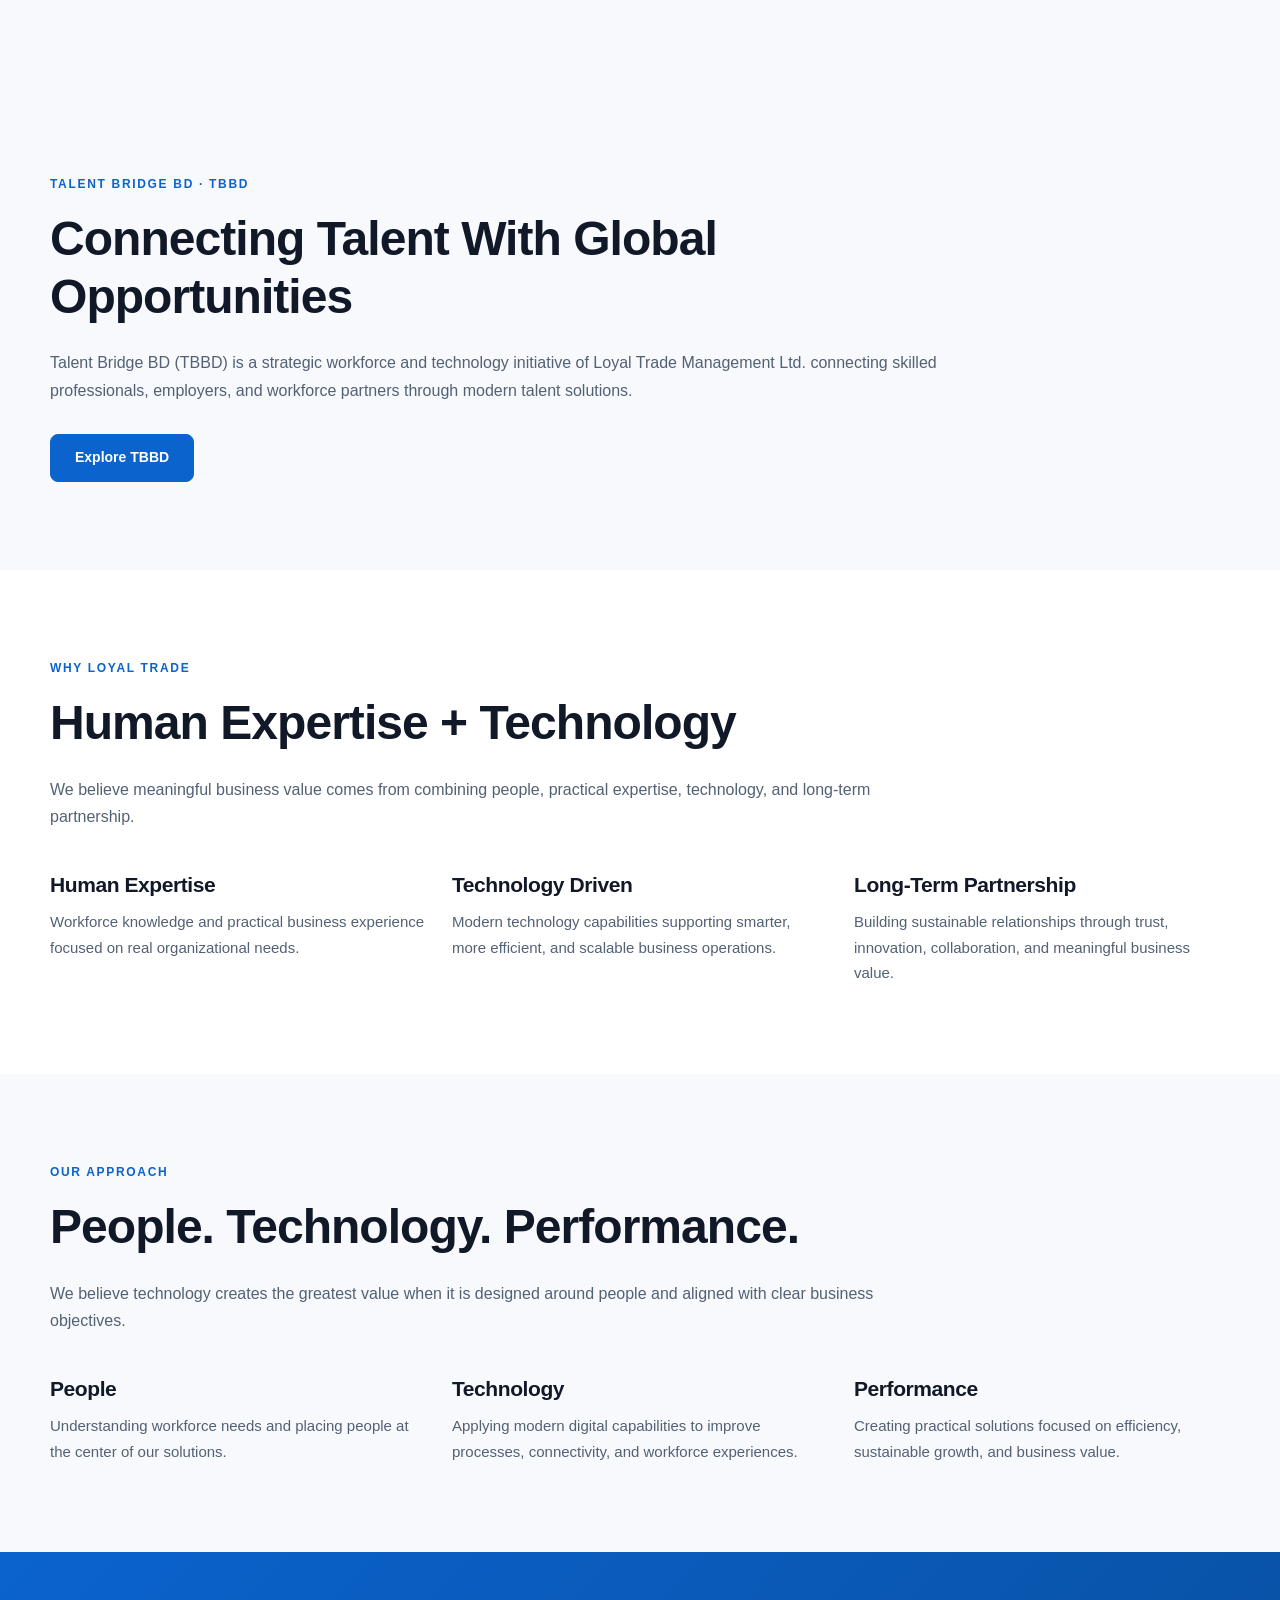
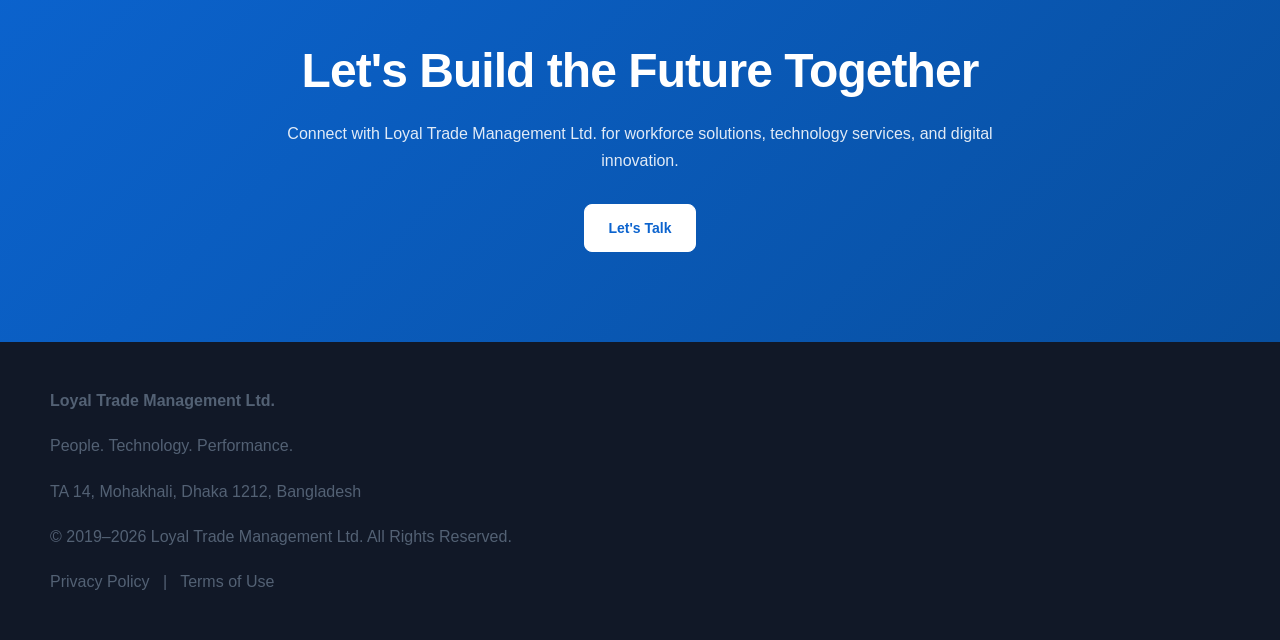
==== commit 290cd813: "Update home hero messaging" ====
--- a/index.html
+++ b/index.html
@@ -136,15 +136,14 @@
 
 
             <h1>
-                Empowering Organizations Through People,
-                Technology &amp; Performance.
+                Building Stronger Businesses Through People and Technology
             </h1>
 
 
             <p>
-                A technology-driven workforce and business solutions
-                company helping organizations build stronger teams,
-                modernize operations, and harness digital technologies.
+                We help organizations attract top talent, strengthen workforce
+                capabilities, and leverage technology to create smarter, more
+                efficient, and future-ready ways of working.
             </p>
 
 
